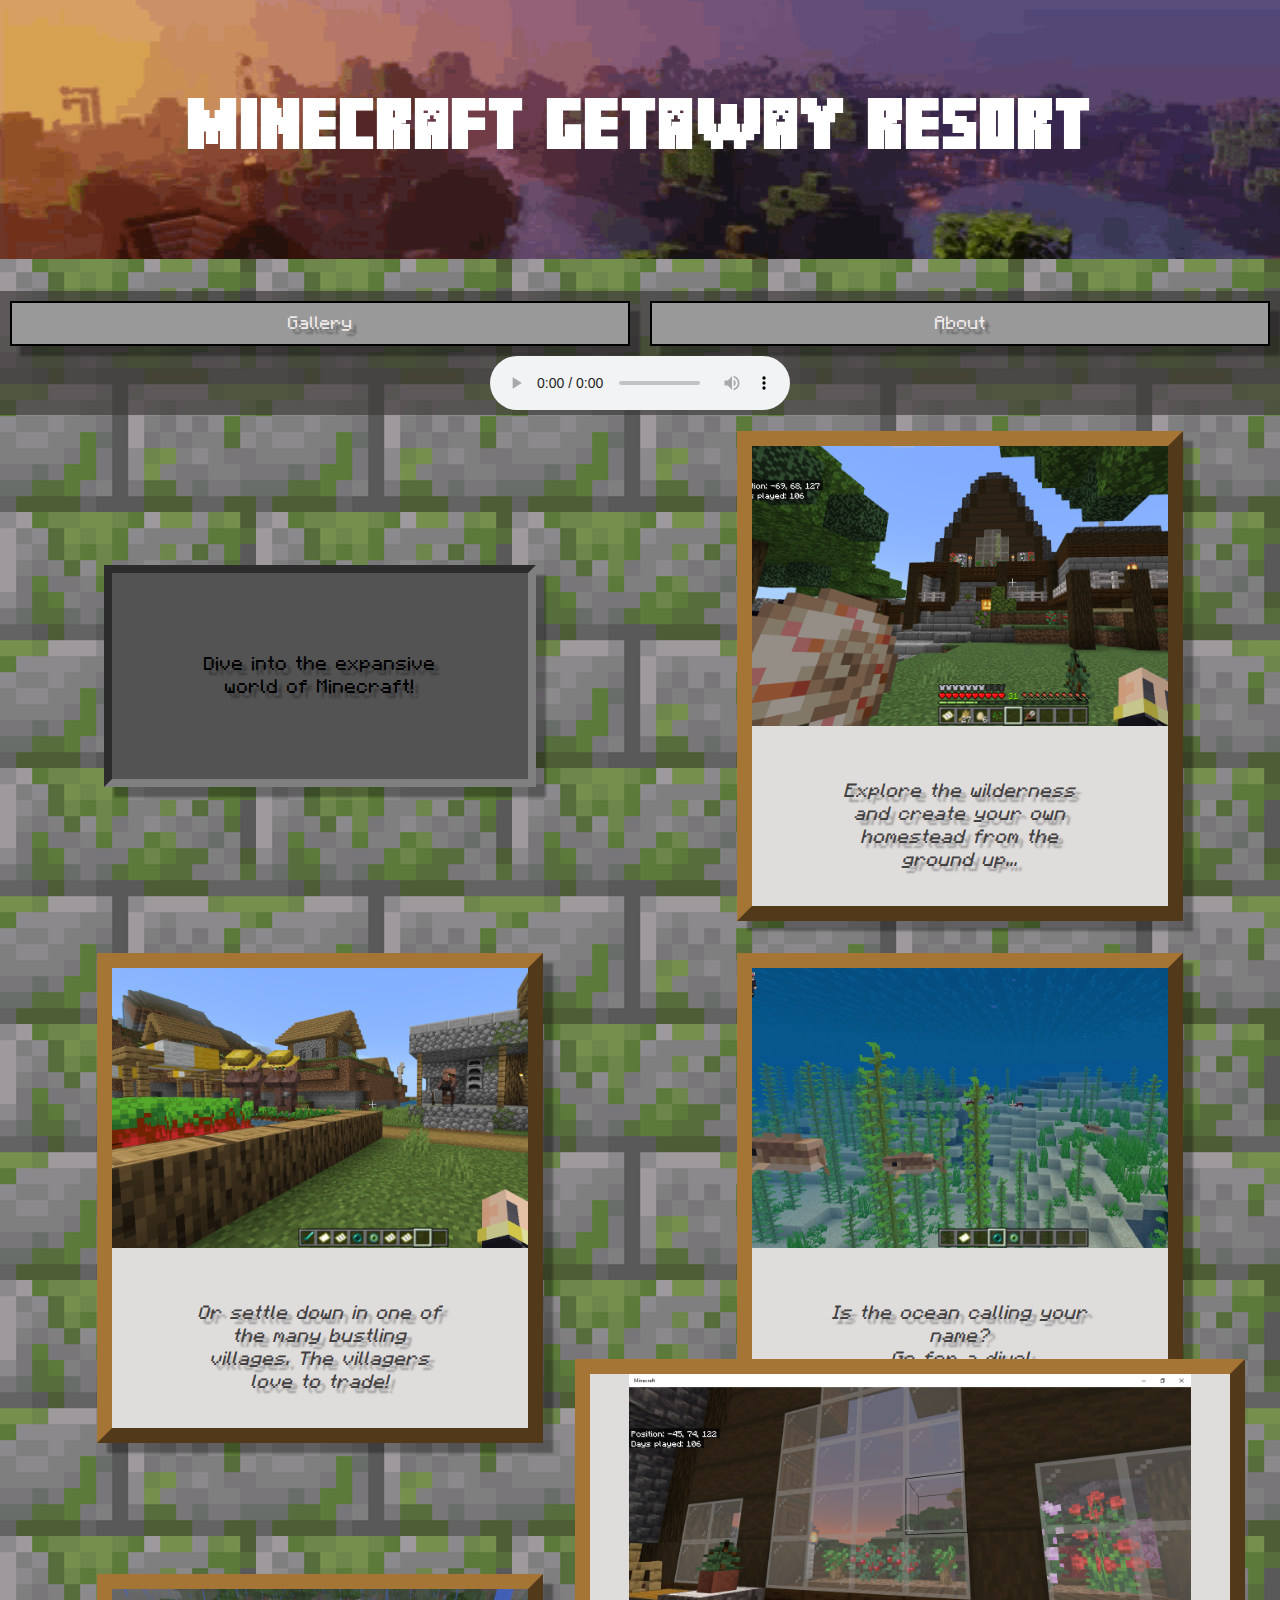
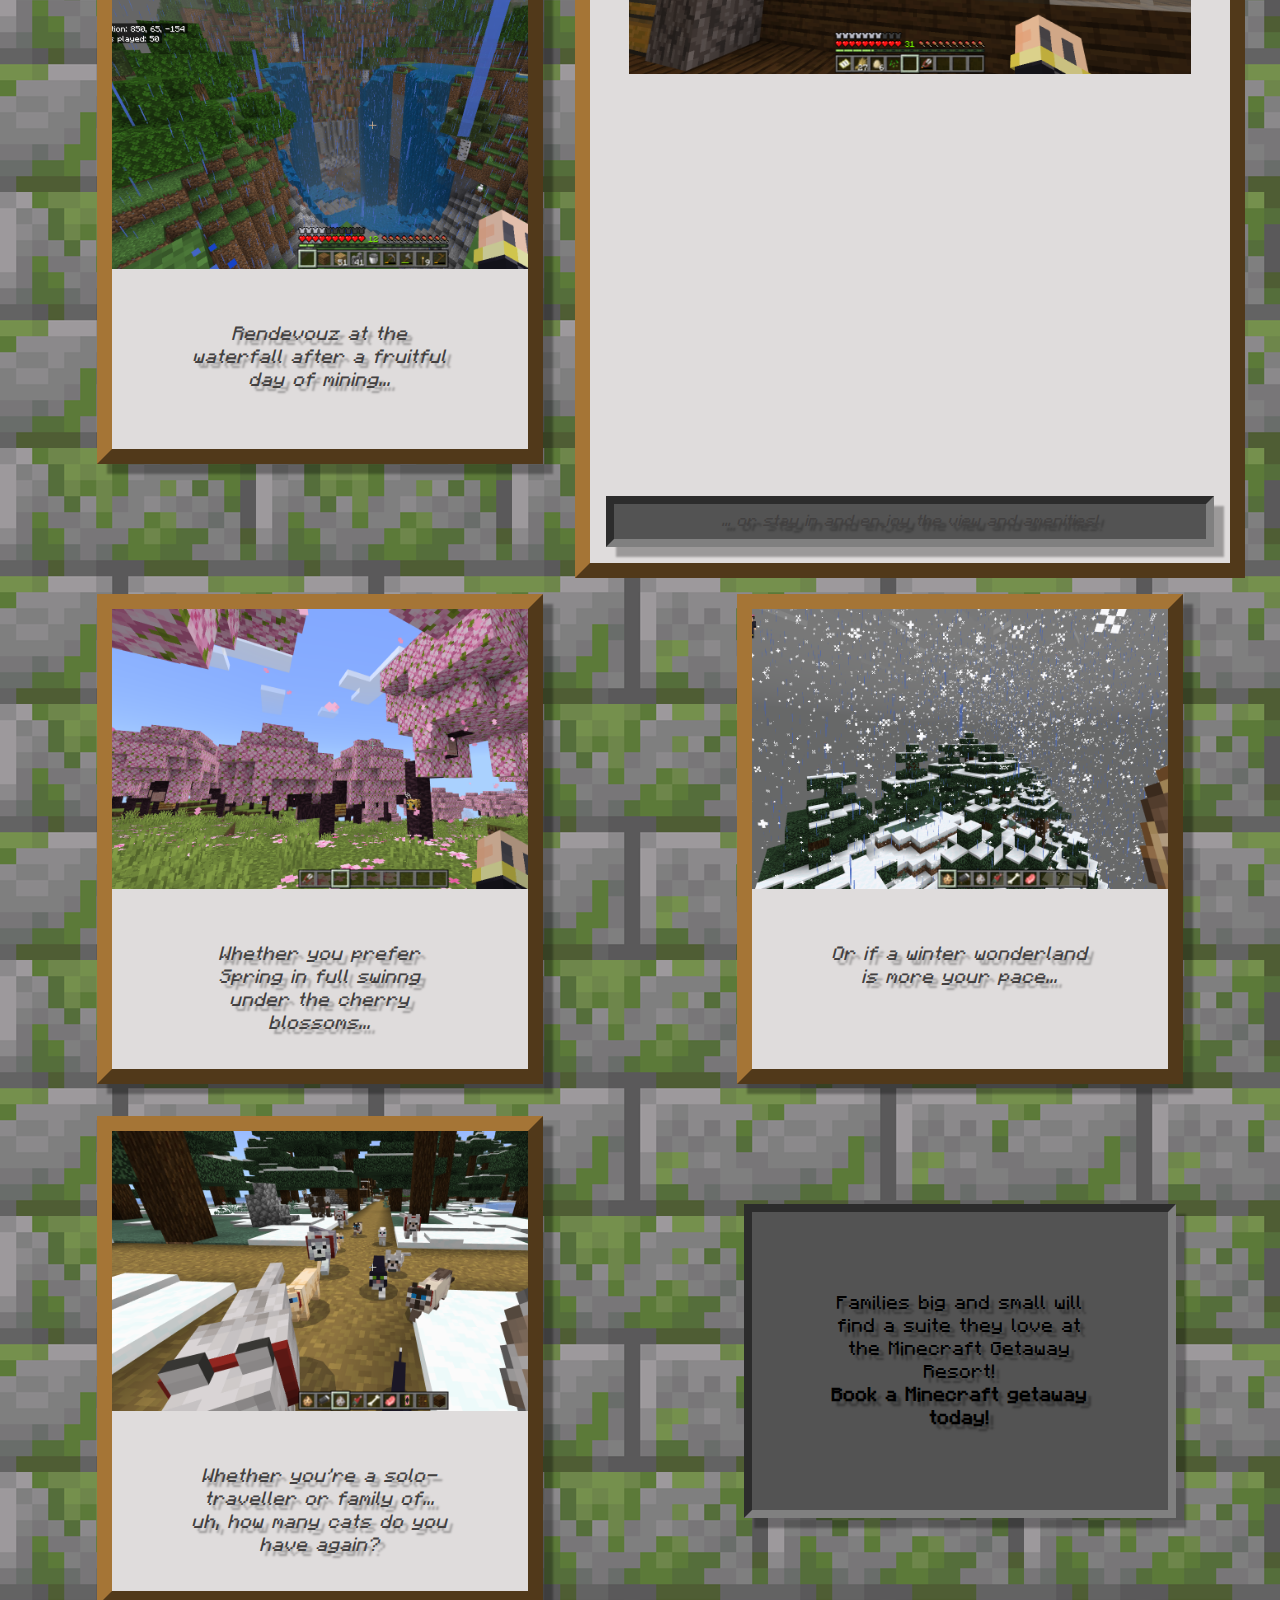
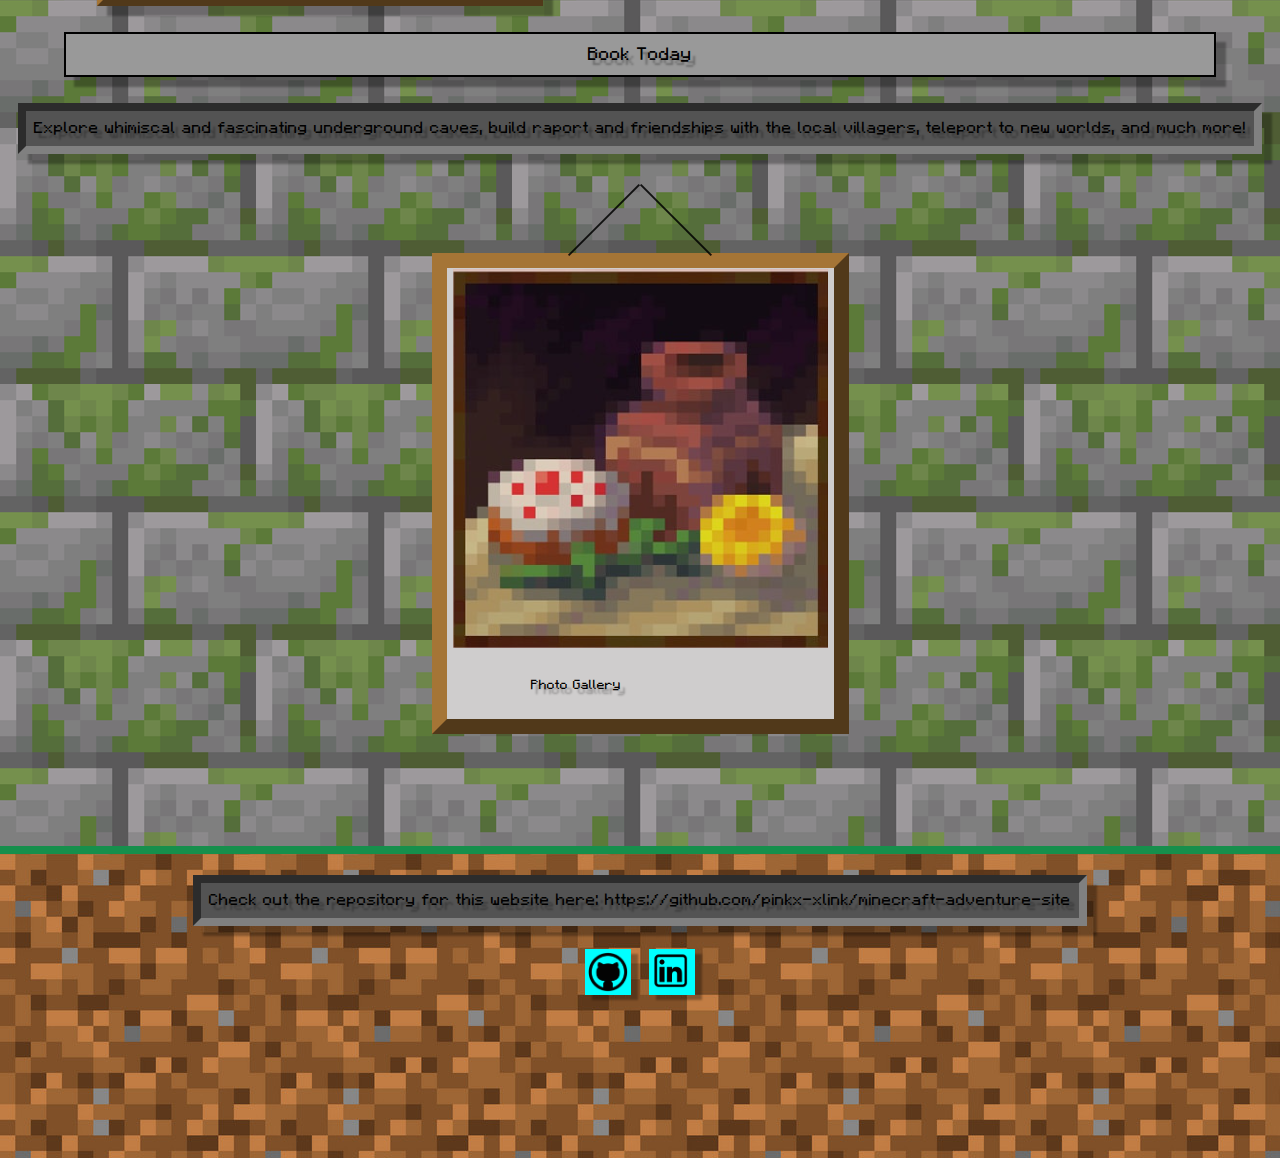
==== index.html @ c0c980ce "Combine the two <p> elements at the bottom of <body> into one and correct spelling error" ====
<!DOCTYPE html>
<html lang="en">
<head>
    <meta charset="UTF-8">
    <meta name="viewport" content="width=device-width, initial-scale=1.0">
    <title>Minecraft Getaway Resort</title>
    <link rel="stylesheet" href="style.css">
    <link rel="icon" src="assets/dirt-icon.png">
</head>
<body>
    <h1 class="index-h1">Minecraft Getaway Resort</h1>
    <div class="mc-buttons">
        <div class="mc-button-container">
            <button class="mc-button"> <a href="gallery.html">Gallery</a></button>
            <button class="mc-button"> <a href="about.html">About</a></button>
        </div>
        <audio controls autoplay loop>
            <source src="assets/Subwoofer -Lullaby-Minecraft-Theme.mp3" type="audio/mp3">
            Your browser does not support the audio element.
        </audio>
    </div>

    <div class="homepage-text-container">
        <p>Dive into the expansive world of Minecraft!</p>
        <p class="frame">
            <img src="assets/screenshots/home.png">
            <i>Explore the wilderness and create your own homestead from the ground up... </i>
        </p>
        <p class="frame"> 
            <img src="assets/screenshots/village.png">
            <i>Or settle down in one of the many bustling villages. The villagers love to trade!</i>
        </p>
        <p class="frame">
            <img src="assets/screenshots/underwater.png">
            <i>Is the ocean calling your name? <br>Go for a dive!</i>
        </p>
        <p class="frame">
            <img src="assets/screenshots/waterfall-in-the-rain.png">
            <i>Rendevouz at the waterfall after a fruitful day of mining...</i>
        </p>
        <div class="frame" id="double-image-frame"> 
            <div id="home-bedroom-frame">
                <img src="assets/screenshots/home-window-view.png" class="home-img1">
                <img src="assets/screenshots/home-bedroom.png" class="home-img2">
            </div>
            <p><i>... or stay in and enjoy the view and amenities!</i></p>
        </div>
        <p class="frame">
            <img src="assets/screenshots/beehive-in-cherry-blossom.png">
            <i>            Whether you prefer Spring in full swinng under the cherry blossoms...</i>
        </p class="frame">
        <p class="frame">
            <img src="assets/screenshots/snowfall.png">
            <i>Or if a winter wonderland is more your pace...</i>
        </p>
        <p class="frame">
            <img src="assets/screenshots/cats-and-dogs.png">
            <i>Whether you're a solo-traveller or family of... <br> uh, how many cats do you have again?</i>
        </p>
        <p>
            Families big and small will find a
             suite they love at the Minecraft Getaway 
             Resort! 
            <br>
            <b>Book a Minecraft getaway today!</b>
        </p>
    </div>
    <button class="mc-button">Book Today</button>
    <p>Explore whimiscal and fascinating underground caves, build raport and friendships with the local villagers, teleport to new worlds, and much more! </p>
   
    <div class="painting">
        <div class="slanted-lines">
            <div class="slanted-line-left"></div>
            <div class="slanted-line-right"></div>
        </div>
        <button id="gallery-slideshow-btn">
            <img src="assets/painting-img.png">
            <p><a href="gallery.html">Photo Gallery</a></p>
        </button>
    </div>

    <footer>
        <div class="footer-container">
            <p>Check out the repository for this website here: 
                https://github.com/pinkx-xlink/minecraft-adventure-site</p>
            <div class="social-links">
                <button id="github-btn">
                    <a href="https://github.com/pinkx-xlink" target="_blank">
                        <img src="assets/icons/github-icon.png">
                    </a>
                </button>
                <button id="linkedin-btn">
                    <a href="https://www.linkedin.com/in/shaiyan-younkin-916633271/" target="_blank">
                        <img src="assets/icons/linkedin-icon.png">
                    </a>
                </button>
            </div>
        </div>
    </footer>
</body>
</html>
---- style.css ----
* {
    margin: 0px;
    font-family: 'Minecraft-Font';
}

@font-face {
    font-family: 'Minecrafter';
    src: url('assets/minecrafter-font/Minecrafter-MA3Dw.ttf') format('truetype');
    font-weight: normal;
    font-style: normal;
}
@font-face {
    font-family: 'Minecraft-Font';
    src:url('assets/minecraft-font/MinecraftRegular-Bmg3.otf') format('OpenType');
    font-weight: normal;
    font-style: normal;
}

header {
    background-color: rgba(61, 56, 56, 0.658);
    width: 100%;
    padding-top: 1rem;
}
h1 {
    font-family: 'Minecrafter', sans-serif;
    color: white;
    width: 100%;
}
.index-h1 {
    font-size: 70px;
    margin-bottom: 2rem;
    background-image: url('assets/aerial-view-minecraft-sammear.gif');
    background-size: cover;
    background-position: center;
    background-repeat: no-repeat;
}

.painting {
    display: flex;
    flex-direction: column;
    justify-content: center;
}
.slanted-lines {
    display: flex;
    justify-content: space-evenly;
}
.slanted-line-left {
    width: 2px;
    height: 100px;
    background-color: rgba(0, 0, 0, 0.856);
    transform: rotate(45deg); /* Adjust the angle as needed */
    margin-left: 24%;
}
.slanted-line-right {
    width: 2px;
    height: 100px;
    background-color: rgba(0, 0, 0, 0.856);
    transform: rotate(-45deg); /* Adjust the angle as needed */
    margin-right: 24%;
}
#gallery-slideshow-btn {
    margin-top: -17px;
    background-color: #cfcdcd;
    border: 15px outset rgb(165, 117, 54);
    margin-bottom: 7rem;
}
#gallery-slideshow-btn > p {
    border: none;
    background-color: #cfcdcd;
    box-shadow: none;
    width: 53%;
}
#gallery-slideshow-btn > p > a {
    text-decoration: none;
    color: black;
}
#gallery-slideshow-btn > p:hover {
    transform: scale(1.2);
    transition: transform 0.3s ease;
}
body {
    display: flex;
    flex-direction: column;
    align-items: center;
    text-align: center;
    font-size: 50;
    background-image: url('assets/mossy-cobblestone-texture.png');
    width: 100%;
}

.frame {
    background-color: rgb(223, 220, 220);
    color: rgb(66, 64, 64);
    border: 15px outset rgb(165, 117, 54);
}
.homepage-text-container > p:hover {
    transform: scale(1.2);
    transition: transform 0.3s ease;
}
.homepage-text-container {
    display: grid;
    grid-template-columns: repeat(2, 1fr);
    grid-template-rows: repeat(2rem);
    align-items: center;
    justify-items: center;

}
.homepage-text-container > p {
    font-size: larger;
    width: 40%;
    padding: 5rem;
    overflow: hidden;
    text-shadow: 5px 5px 2px rgba(0, 0, 0, 0.3);
    box-shadow: 10px 10px 2px rgba(0, 0, 0, 0.3);
    max-height: 300px;
}
.homepage-text-container > p > img {
    /* Hides the top of the screenshot */
    height: 300px;
    margin: -100px 0 0 -100px;
    padding-bottom: 3rem;
}
p {
    background-color: rgba(68, 68, 68, 0.418);
    margin: 1rem;
    background-color: rgb(83, 83, 83);
    border: 0.5rem inset gray;
    padding: 0.5rem;
    text-shadow: 5px 5px 2px rgba(0, 0, 0, 0.3);
    box-shadow: 10px 10px 2px rgba(0, 0, 0, 0.3);
}
.home-img2 {
    opacity: 0;
}
#double-image-frame {
    width: 100%;
    margin: -100px 0 0 -100px;
    display: flex;
    flex-direction: column;
}

#home-bedroom-frame > img {
    height: 300px;
    padding-bottom: 3rem;
}
#home-bedroom-frame:hover .home-img1{
    position: absolute;
    transition: opacity 0.5s ease-in-out;
    opacity: 0;
}
#home-bedroom-frame:hover .home-img2{
    opacity: 1;
}
.mc-button-container {
    display: flex;
}
/* Minecraft Style Button */
.mc-button {
	height: 45px;
	width: calc(var(--btn-size) * 10);
	cursor: pointer;
	overflow: hidden;
	white-space: nowrap;
	user-select: none;
	background: #999 url('https://i.ibb.co/rb2TWXL/bgbtn.png') center / cover;
	image-rendering: pixelated;
	border: 2px solid #000;
    margin: 10px;
    font-size: large;
    text-shadow: 5px 5px 2px rgba(0, 0, 0, 0.3);
    box-shadow: 10px 10px 2px rgba(0, 0, 0, 0.3);
}
.mc-button:hover {
    background-image: radial-gradient(rgba(64, 176, 241, 0.726), rgb(93, 135, 160));
    border: 1px solid white;
}
.mc-button> a {
    font-family: 'Minecraft-Font', sans-serif;
    text-decoration: none;
    color: rgb(238, 232, 232);
    /* text-shadow: 2px 2px 4px rgba(0, 0, 0, 0.5), -1px, -1px, 2px rgba(255, 255, 255, 0.7); */
}

/* Styling the area of the slides */
#slideshow {
    overflow: hidden;
    height: 510px;
    width: 728px;
    margin: 0 auto;
    background-color: rgb(83, 83, 83);
    border: 0.5rem inset gray;
    padding-top: 1rem;
    padding-bottom: 1rem;
}

.slide > img {
    width: 728px;
    /* margin: -75px 0 0 -100px; */
}

footer {
    height: 19rem;
    background-image: url('assets/dirt-texture.jpg');
    border-top: 0.5rem solid rgb(22, 143, 76);
    width: 100%;
}
.footer-container {
    height: 50%;
    display: flex;
    flex-direction: column;
    align-items: center;
    justify-content: space-evenly;
}
#github-btn,
#linkedin-btn {
    border: none;
    background-color: transparent;
}
#github-btn > a > img,
#linkedin-btn > a > img {
    height: 40px;
    background-color: rgb(0, 255, 255);
    padding: 3px;
    box-shadow: 7px 5px 2px rgba(0, 0, 0, 0.3);
}
#github-btn > img:hover,
#linkedin-btn > img:hover {
    height: 45px;
    background-color: hsl(194, 86%, 77%);
    padding: 3px;
    transform: scale(1.1);
}

/* Style each of the sides 
  with a fixed width and height */
.slide {
    float: left;
    height: 500px;
    width: 728px;
    /* overflow: hidden; */
}

/* Add animation to the slides */
.slide-wrapper {

    /* Calculate the total width on the
    basis of number of slides */
    width: calc(728px * 4);

    /* Specify the animation with the
    duration and speed */
    animation: slide 10s ease infinite;
}

/* Set the background color
  of each of the slides */
.slide:nth-child(1) {
    background: green;
}

.slide:nth-child(2) {
    background: pink;
}

.slide:nth-child(3) {
    background: red;
}

.slide:nth-child(4) {
    background: yellow;
}

/* Define the animation 
  for the slideshow */
@keyframes slide {

    /* Calculate the margin-left for 
    each of the slides */
    20% {
        margin-left: 0px;
    }

    40% {
        margin-left: calc(-728px * 1);
    }

    60% {
        margin-left: calc(-728px * 2);
    }

    80% {
        margin-left: calc(-728px * 3);
    }
}



@keyframes darkenLighten {
    0% {
      filter: brightness(1);
    }
    50% {
      filter: brightness(0.5);
    }
    100% {
      filter: brightness(1);
    }
  }


.my-img, 
.img-section {
    background-color: rgb(83, 83, 83);
    border: 0.5rem inset gray;
    padding-top: 2rem;
    padding-bottom: 2rem;
}
  
  /* CSS FOR DESKTOP VIEWING */
@media (min-width: 999px) {
    .index-h1 {
        padding-bottom: 6rem;
        padding-top: 6rem;
    }
    .mc-buttons {
        background-color: rgba(61, 56, 56, 0.658);
        width: 100%;
    }
    .mc-button {
        width: 90%;
    }
    .image-gallery {
        display: grid;
        grid-template-columns: repeat(2, 1fr);
    }
    .my-img,
    .img-section {
        margin: 10px;
    }
}

/* CSS FOR WHEN THIS APP RUNS ON TABLET */
@media (max-width: 960px) {
    #slideshow {
        width: 90%;
    }
    .image-gallery {
        display: flex;
        flex-direction: column;
        align-items: center;
        margin: 5px;
    }

    .my-img,
    .img-section {
        width: 70%;
        margin: 10px;
    }
    .slideshow-img {
        width: 100%;
    }
}


/* CSS FOR WHEN THIS APP RUNS ON MOBILE DEVICE */
@media (max-width: 400px) {
    .index-h1 {
        width: 100%;
    }
    .mc-buttons {
        width: 100%;
        position: fixed;
        bottom: 0;
        left: 0;
        right: 0;
        display: flex;
        flex-direction: column;
        justify-content: center;
        align-items: center;
    }
    .mc-button {
        width: 100%;
    }

/* Styling the area of the slides */
#slideshow {
    overflow: hidden;
    height: 215px;
    width: 90%;
    margin: 0;
}

.slideshow-img {
    width: 400px;
}

/* Style each of the sides 
  with a fixed width and height */
.slide {
    float: left;
    height: 210px;
    width: 400px;
}

/* Add animation to the slides */
.slide-wrapper {

    /* Calculate the total width on the
    basis of number of slides */
    width: calc(400px * 4);

    /* Specify the animation with the
    duration and speed */
    animation: slide 10s ease infinite;
}

/* Set the background color
  of each of the slides */
.slide:nth-child(1) {
    background: green;
}

.slide:nth-child(2) {
    background: pink;
}

.slide:nth-child(3) {
    background: red;
}

.slide:nth-child(4) {
    background: yellow;
}

/* Define the animation 
  for the slideshow */
@keyframes slide {

    /* Calculate the margin-left for 
    each of the slides */
    20% {
        margin-left: 0px;
    }

    40% {
        margin-left: calc(-400px * 1);
    }

    60% {
        margin-left: calc(-400px * 2);
    }

    80% {
        margin-left: calc(-400px * 3);
    }
}
    .image-gallery {
        display: flex;
        flex-direction: column;
        align-items: center;
        justify-content: center;
    }

    .my-img,
    .img-section {
        width: 100%;
        height: auto;
        margin: 10px;
    }
    .my-img>img,
    .img-section>img {
        width: 70%;
    }
}
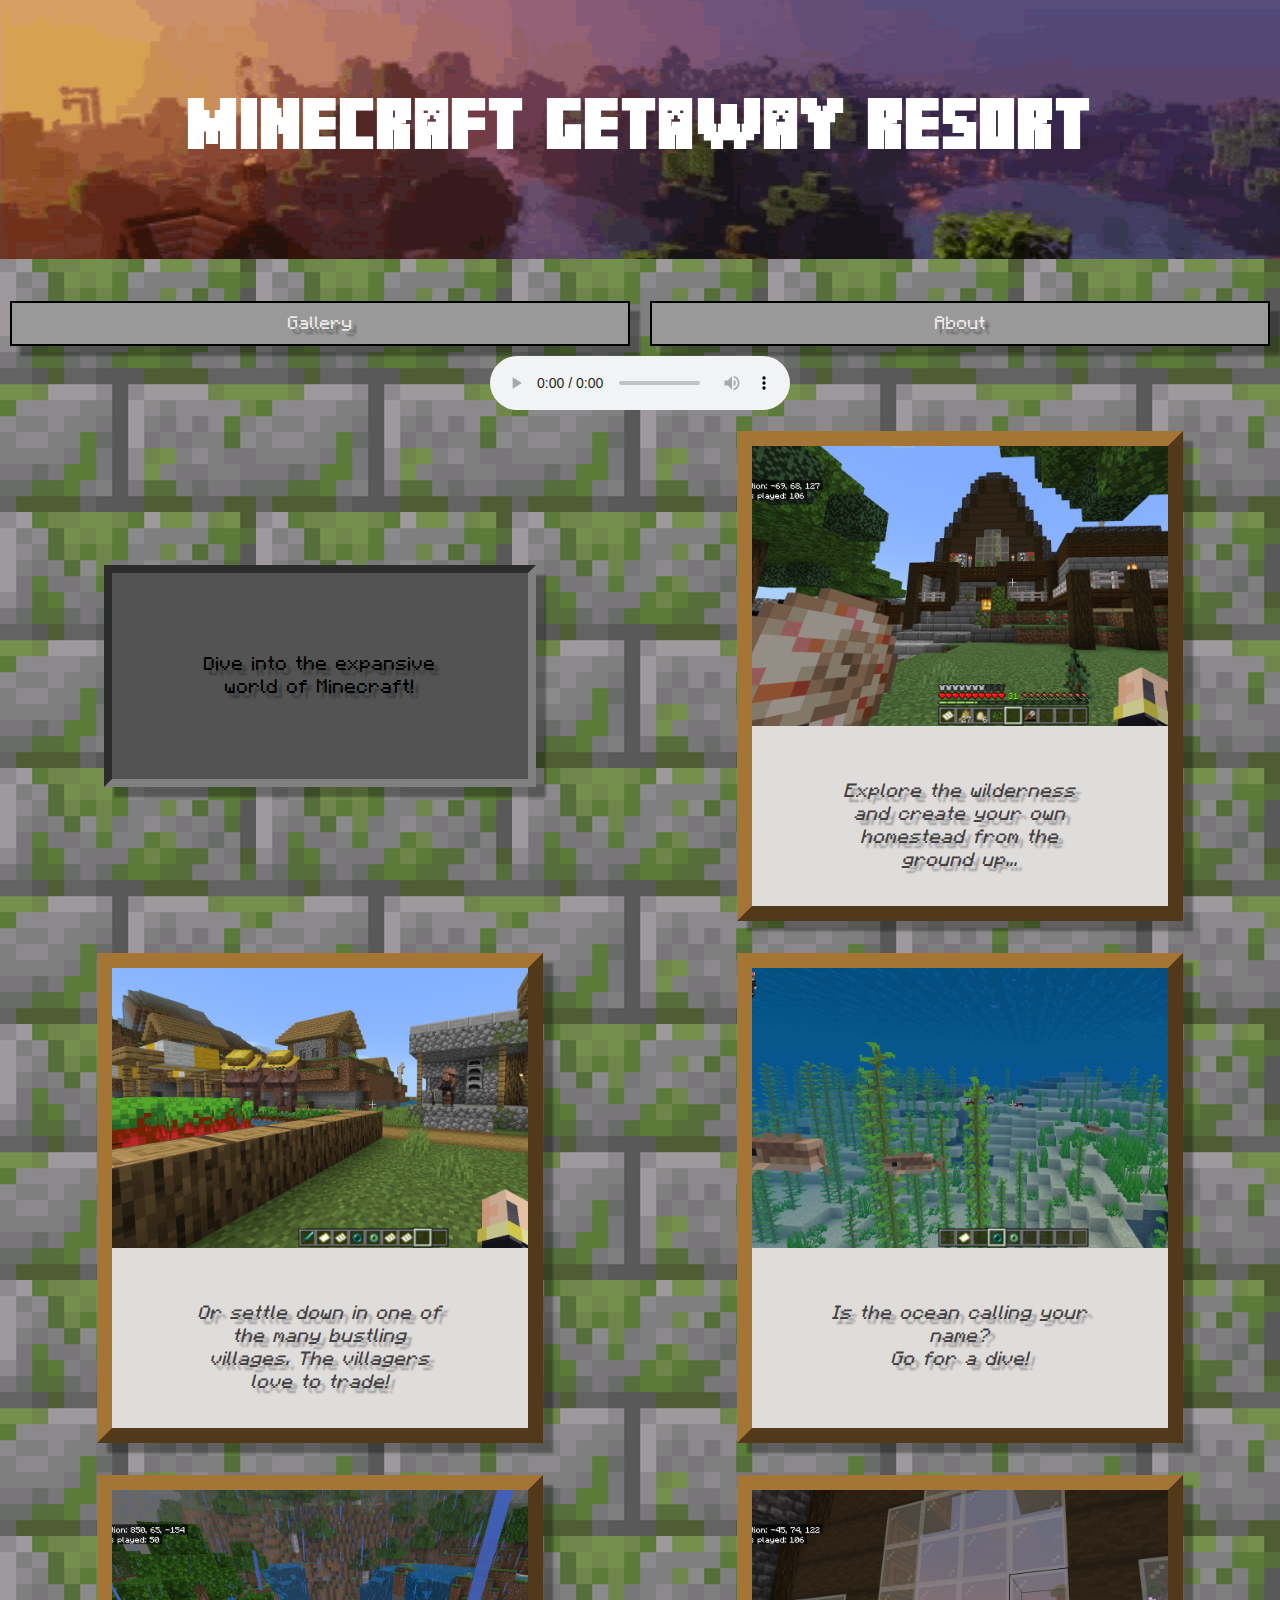
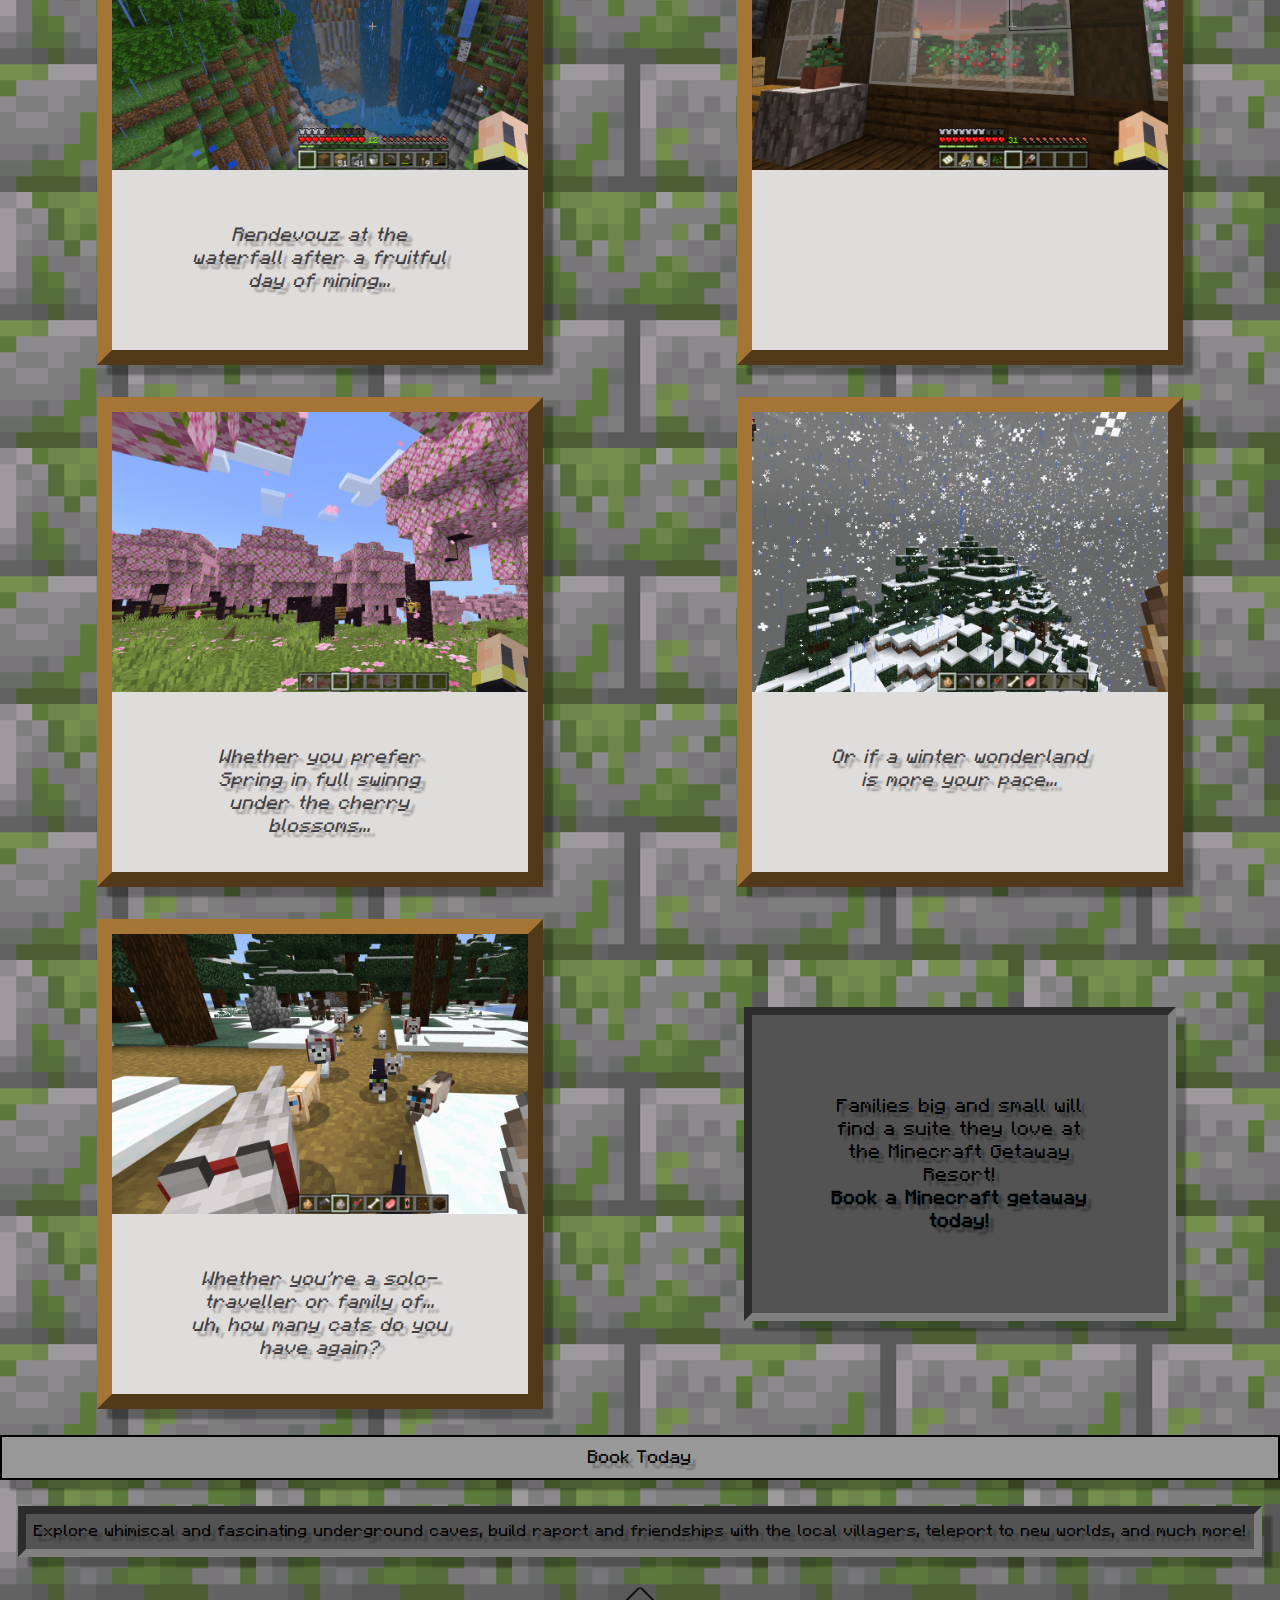
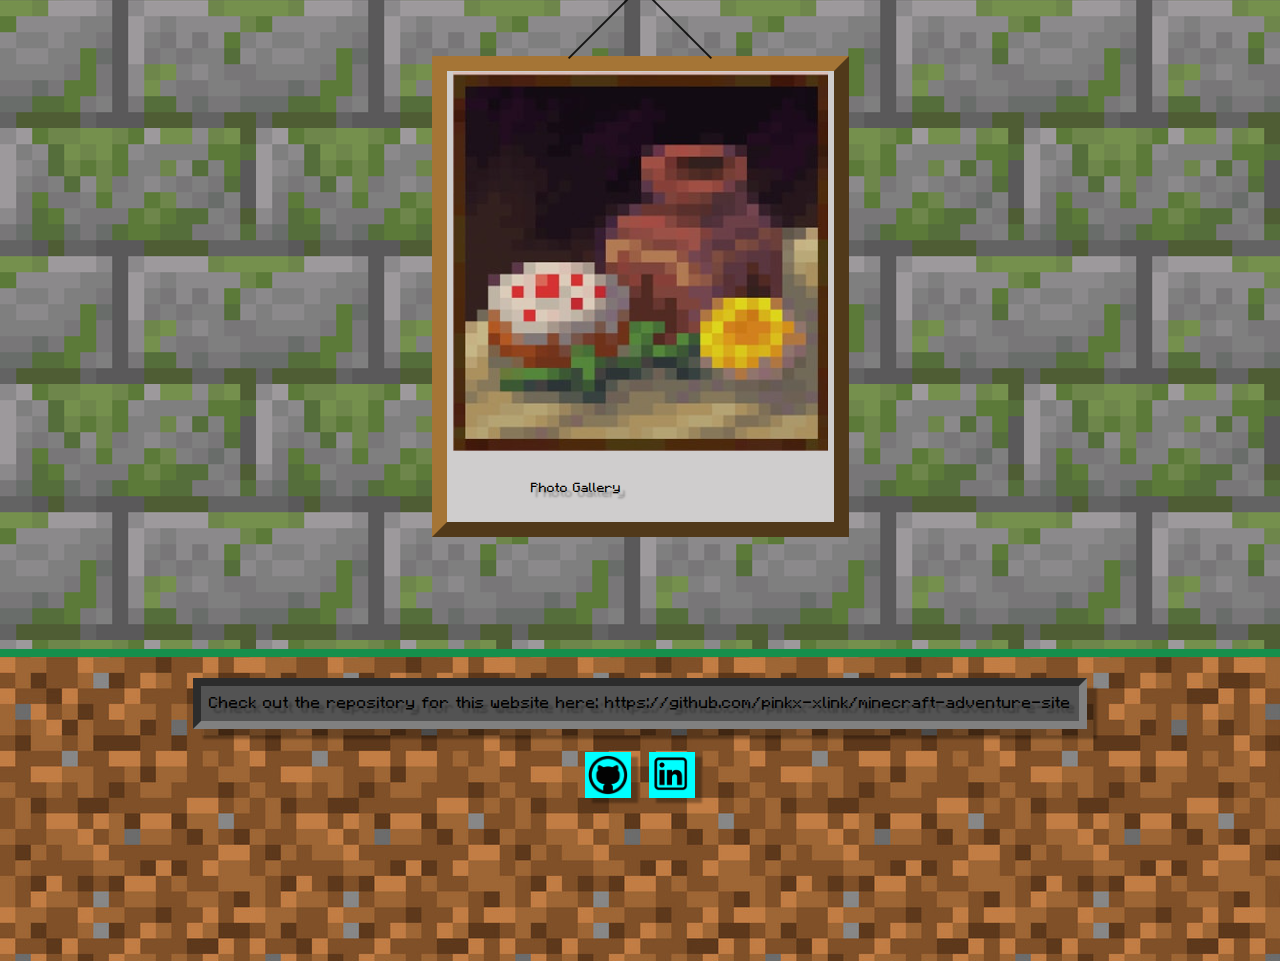
==== commit 2912291b: "Refactor #home-bedroom-frame so that it's the same size as the other .frame elements" ====
--- a/index.html
+++ b/index.html
@@ -38,13 +38,11 @@
             <img src="assets/screenshots/waterfall-in-the-rain.png">
             <i>Rendevouz at the waterfall after a fruitful day of mining...</i>
         </p>
-        <div class="frame" id="double-image-frame"> 
-            <div id="home-bedroom-frame">
+        <p class="frame" id="home-bedroom-frame"> 
                 <img src="assets/screenshots/home-window-view.png" class="home-img1">
                 <img src="assets/screenshots/home-bedroom.png" class="home-img2">
-            </div>
-            <p><i>... or stay in and enjoy the view and amenities!</i></p>
-        </div>
+            <i>... or stay in and enjoy the view and amenities!</i>
+        </p>
         <p class="frame">
             <img src="assets/screenshots/beehive-in-cherry-blossom.png">
             <i>            Whether you prefer Spring in full swinng under the cherry blossoms...</i>
--- a/style.css
+++ b/style.css
@@ -19,7 +19,9 @@
 header {
     background-color: rgba(61, 56, 56, 0.658);
     width: 100%;
-    padding-top: 1rem;
+    padding-top: 3rem;
+    padding-bottom: 3rem;
+    margin-bottom: 3rem;
 }
 h1 {
     font-family: 'Minecrafter', sans-serif;
@@ -135,8 +137,8 @@
 #double-image-frame {
     width: 100%;
     margin: -100px 0 0 -100px;
-    display: flex;
-    flex-direction: column;
+    
+    color: black;
 }
 
 #home-bedroom-frame > img {
@@ -153,6 +155,7 @@
 }
 .mc-button-container {
     display: flex;
+    justify-content: space-evenly;
 }
 /* Minecraft Style Button */
 .mc-button {
@@ -174,7 +177,7 @@
     background-image: radial-gradient(rgba(64, 176, 241, 0.726), rgb(93, 135, 160));
     border: 1px solid white;
 }
-.mc-button> a {
+.mc-button > a {
     font-family: 'Minecraft-Font', sans-serif;
     text-decoration: none;
     color: rgb(238, 232, 232);
@@ -323,11 +326,10 @@
         padding-top: 6rem;
     }
     .mc-buttons {
-        background-color: rgba(61, 56, 56, 0.658);
         width: 100%;
     }
     .mc-button {
-        width: 90%;
+        width: 100%;
     }
     .image-gallery {
         display: grid;
@@ -341,6 +343,12 @@
 
 /* CSS FOR WHEN THIS APP RUNS ON TABLET */
 @media (max-width: 960px) {
+    .mc-buttons {
+        width: 100%;
+    }
+    .mc-button {
+        width: 100%;
+    }
     #slideshow {
         width: 90%;
     }
@@ -350,7 +358,6 @@
         align-items: center;
         margin: 5px;
     }
-
     .my-img,
     .img-section {
         width: 70%;
@@ -364,12 +371,9 @@
 
 /* CSS FOR WHEN THIS APP RUNS ON MOBILE DEVICE */
 @media (max-width: 400px) {
-    .index-h1 {
-        width: 100%;
-    }
     .mc-buttons {
         width: 100%;
-        position: fixed;
+        position:sticky;
         bottom: 0;
         left: 0;
         right: 0;
@@ -380,30 +384,44 @@
     }
     .mc-button {
         width: 100%;
-    }
-
-/* Styling the area of the slides */
-#slideshow {
-    overflow: hidden;
-    height: 215px;
-    width: 90%;
-    margin: 0;
-}
-
-.slideshow-img {
-    width: 400px;
-}
-
-/* Style each of the sides 
-  with a fixed width and height */
-.slide {
-    float: left;
-    height: 210px;
-    width: 400px;
-}
-
-/* Add animation to the slides */
-.slide-wrapper {
+        padding-left: 1rem;
+        padding-right: 1rem;
+    }
+    .homepage-text-container {
+        display: flex;
+        flex-direction: column;
+        width: 90%;
+    }
+    
+    .homepage-text-container > p:hover {
+        transform: none;
+        
+    }
+    .homepage-text-container > p {
+        max-height: 600px;
+    }
+    /* Styling the area of the slides */
+    #slideshow {
+        overflow: hidden;
+        height: 215px;
+        width: 90%;
+        margin: 0;
+    }
+
+    .slideshow-img {
+        width: 400px;
+    }
+
+    /* Style each of the sides 
+    with a fixed width and height */
+    .slide {
+        float: left;
+        height: 210px;
+        width: 400px;
+    }
+
+    /* Add animation to the slides */
+    .slide-wrapper {
 
     /* Calculate the total width on the
     basis of number of slides */
@@ -412,48 +430,48 @@
     /* Specify the animation with the
     duration and speed */
     animation: slide 10s ease infinite;
-}
-
-/* Set the background color
-  of each of the slides */
-.slide:nth-child(1) {
-    background: green;
-}
-
-.slide:nth-child(2) {
-    background: pink;
-}
-
-.slide:nth-child(3) {
-    background: red;
-}
-
-.slide:nth-child(4) {
+    }
+
+    /* Set the background color
+    of each of the slides */
+    .slide:nth-child(1) {
+        background: green;
+    }
+
+    .slide:nth-child(2) {
+        background: pink;
+    }
+
+    .slide:nth-child(3) {
+        background: red;
+    }
+
+    .slide:nth-child(4) {
     background: yellow;
-}
-
-/* Define the animation 
-  for the slideshow */
-@keyframes slide {
-
-    /* Calculate the margin-left for 
-    each of the slides */
-    20% {
-        margin-left: 0px;
-    }
-
-    40% {
-        margin-left: calc(-400px * 1);
-    }
-
-    60% {
-        margin-left: calc(-400px * 2);
-    }
-
-    80% {
-        margin-left: calc(-400px * 3);
-    }
-}
+    }
+
+    /* Define the animation 
+    for the slideshow */
+    @keyframes slide {
+
+        /* Calculate the margin-left for 
+        each of the slides */
+        20% {
+            margin-left: 0px;
+        }
+
+        40% {
+            margin-left: calc(-400px * 1);
+        }
+
+        60% {
+            margin-left: calc(-400px * 2);
+        }
+
+        80% {
+            margin-left: calc(-400px * 3);
+        }
+    }
     .image-gallery {
         display: flex;
         flex-direction: column;
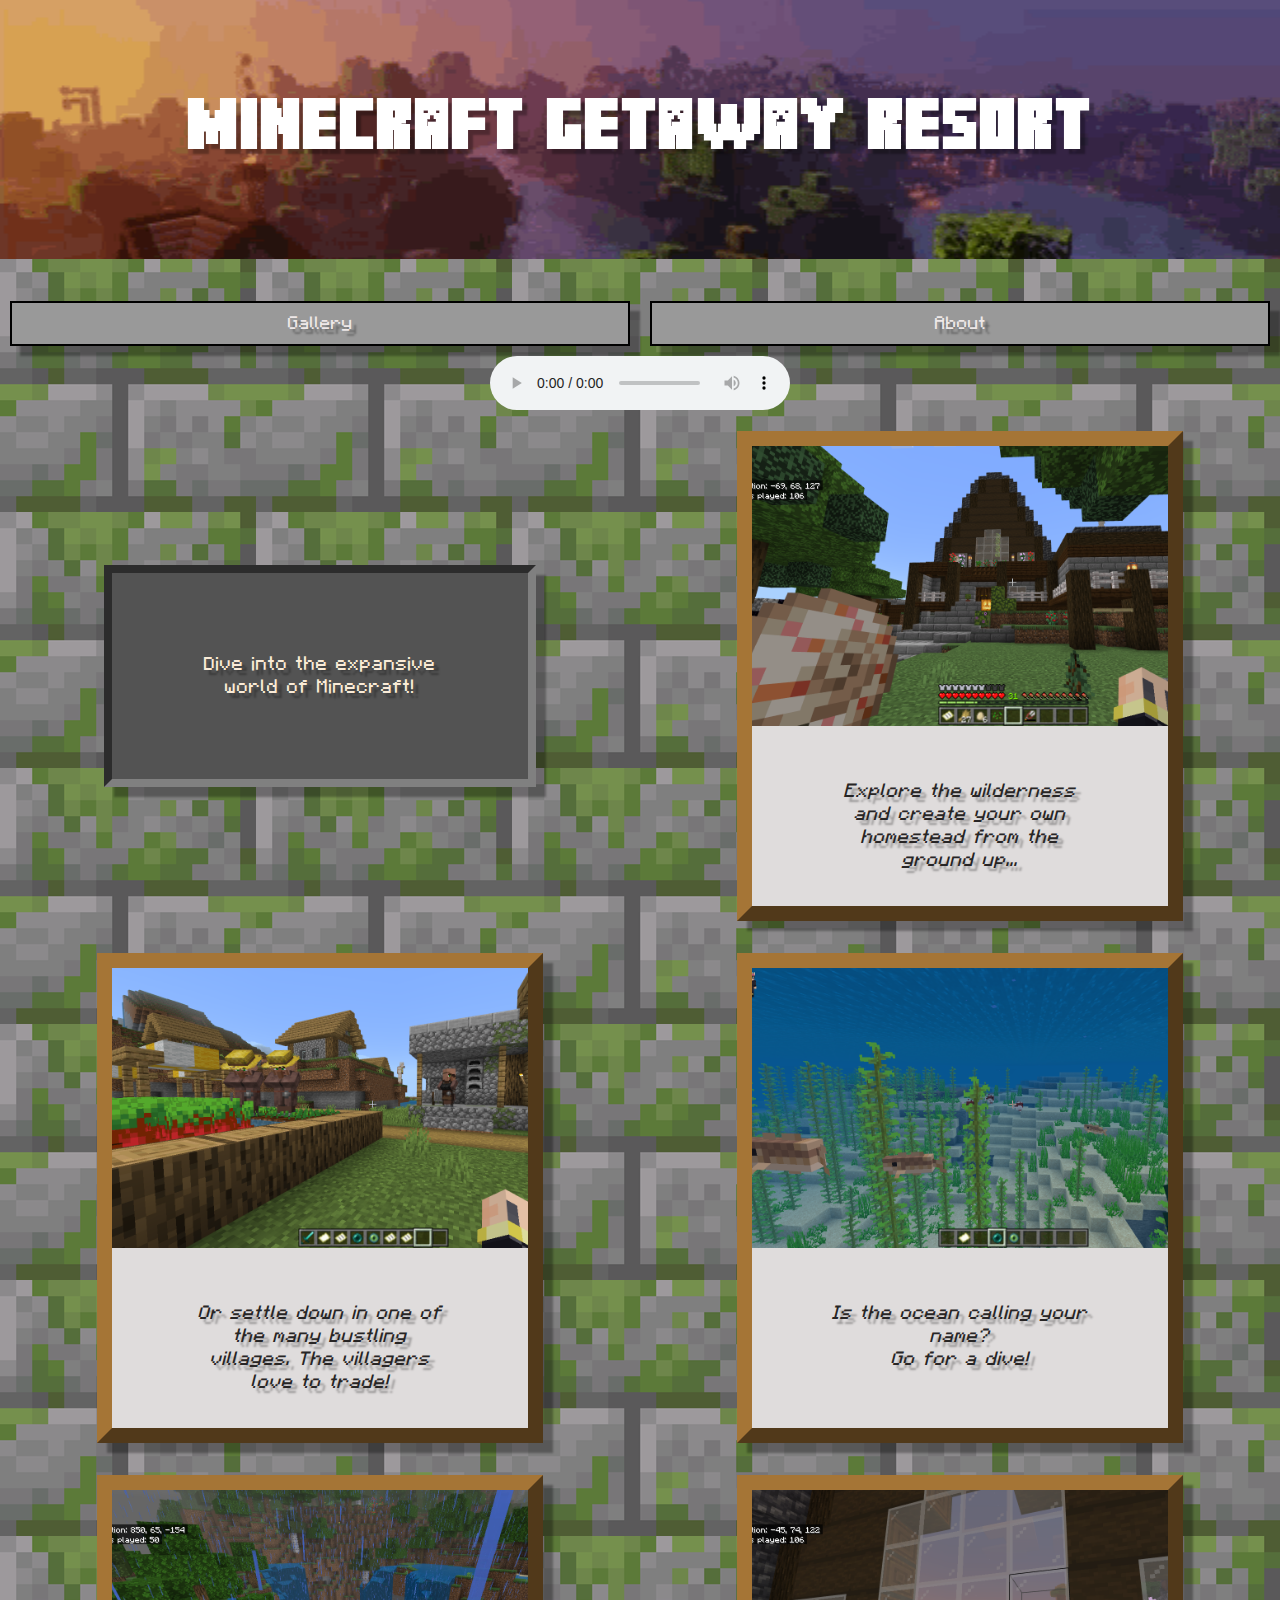
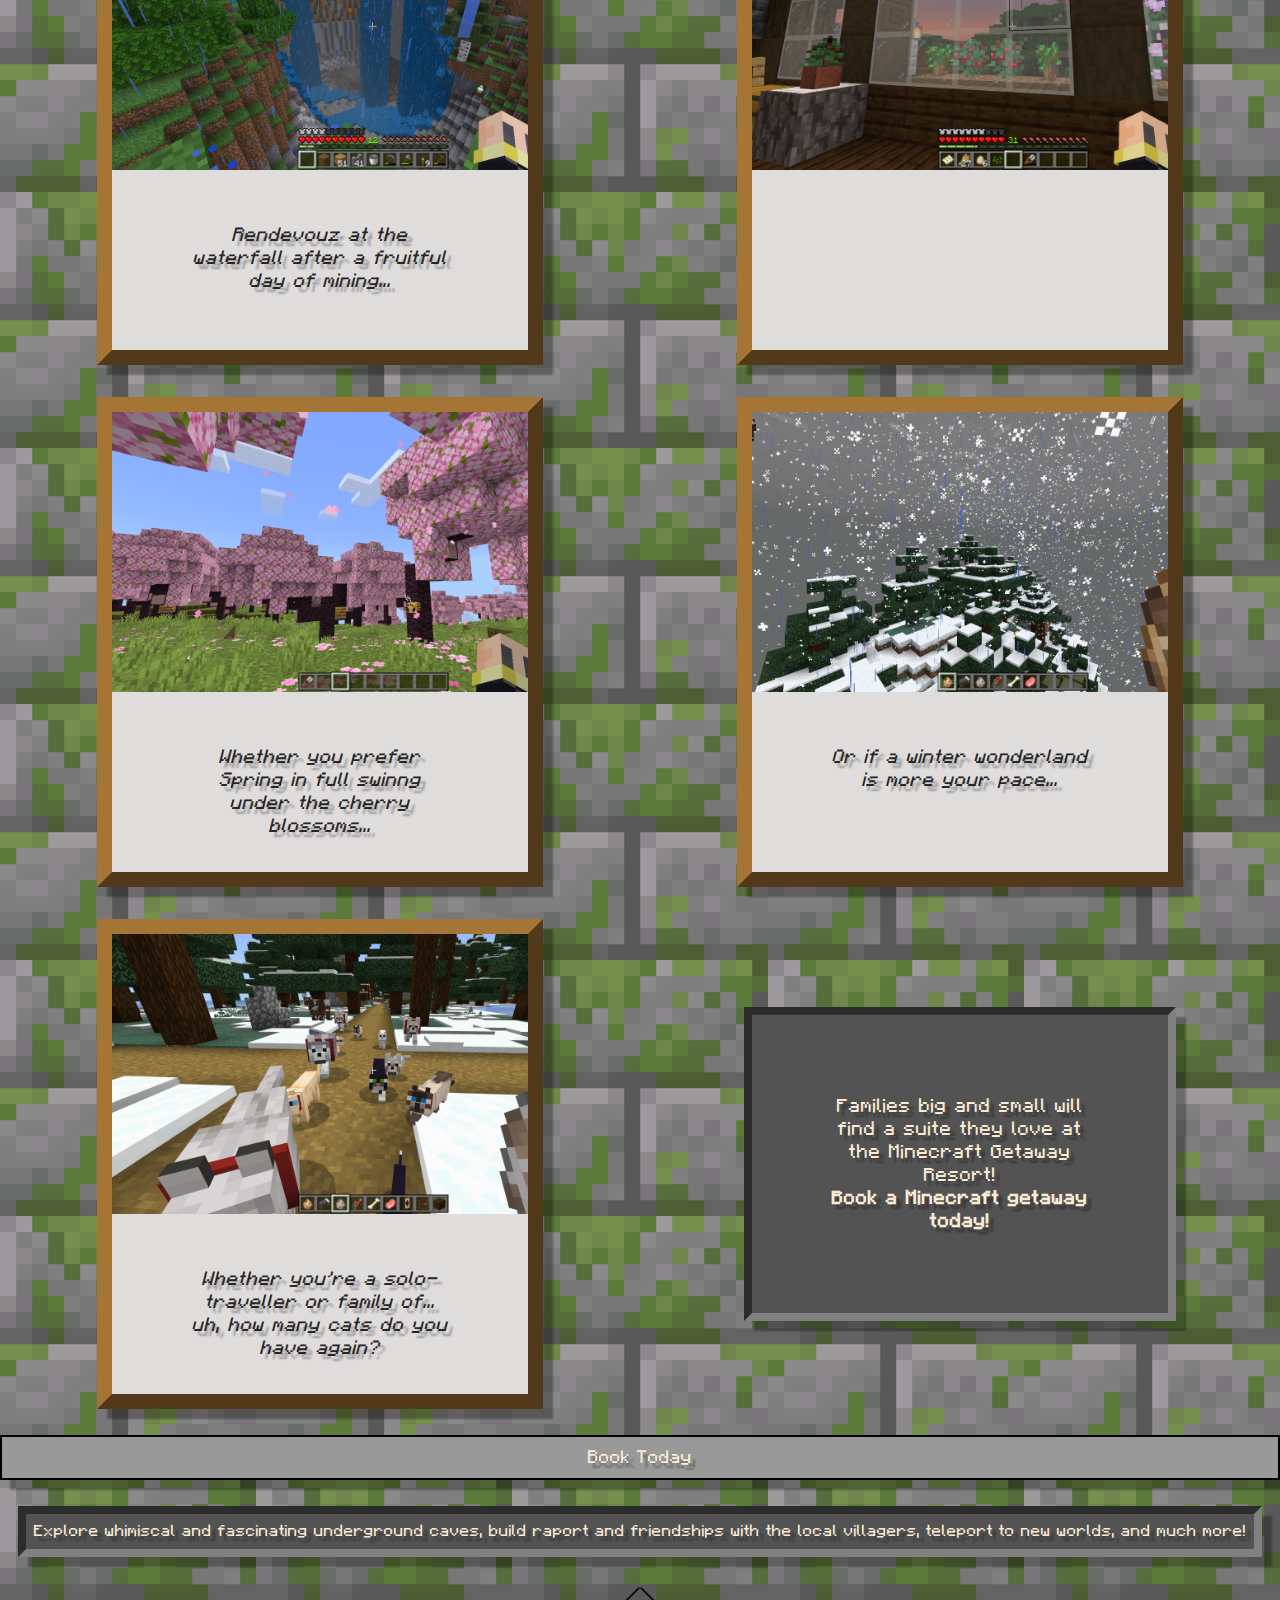
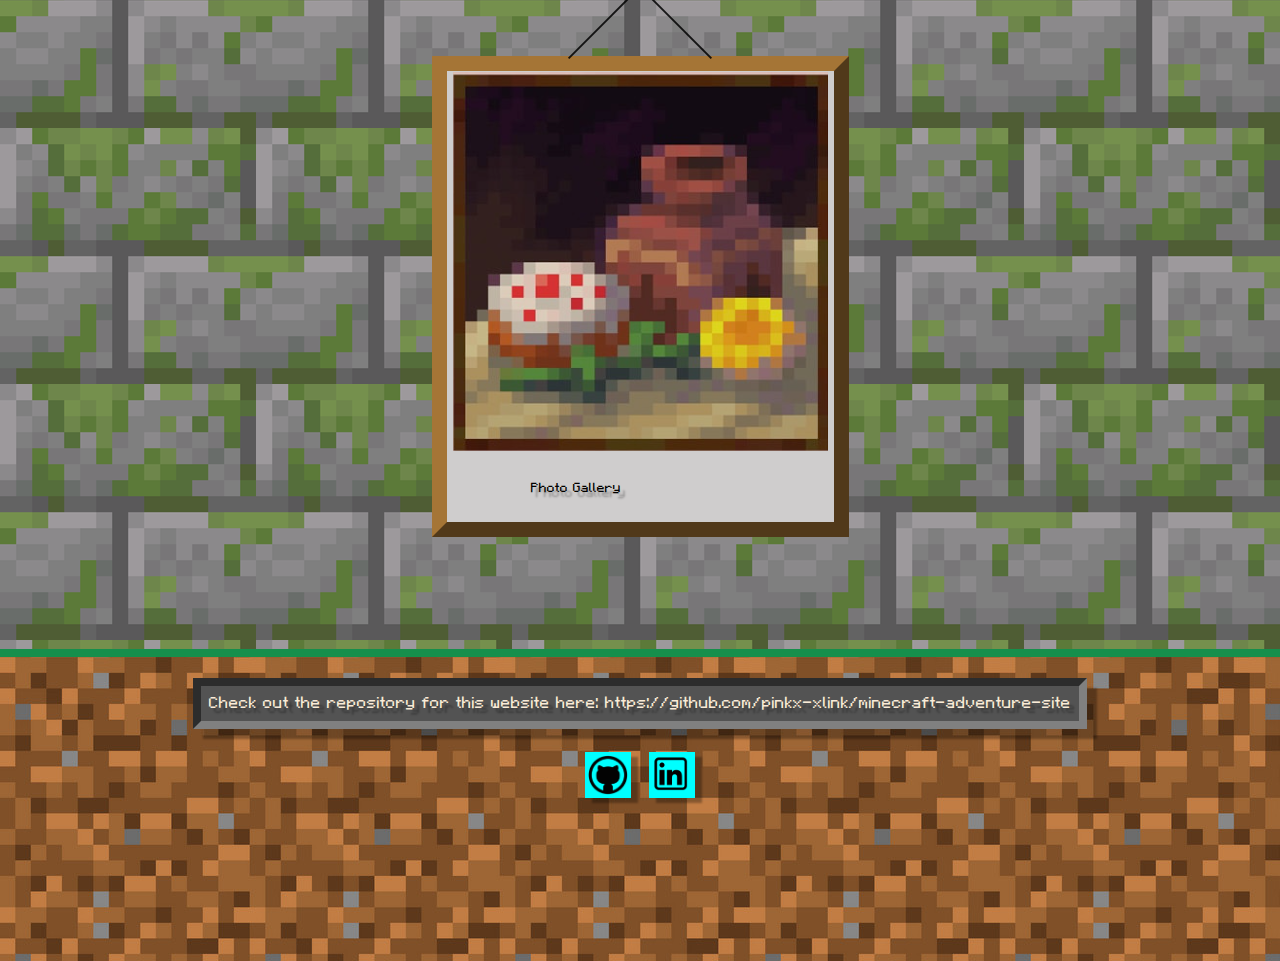
==== commit f81afc74: "Add creeper head icon to the document title (displayed at the top of the tab)" ====
--- a/index.html
+++ b/index.html
@@ -5,7 +5,7 @@
     <meta name="viewport" content="width=device-width, initial-scale=1.0">
     <title>Minecraft Getaway Resort</title>
     <link rel="stylesheet" href="style.css">
-    <link rel="icon" src="assets/dirt-icon.png">
+    <link rel="icon" href="assets/icons/creeper-icon.png" type="image/png">
 </head>
 <body>
     <h1 class="index-h1">Minecraft Getaway Resort</h1>
--- a/style.css
+++ b/style.css
@@ -1,6 +1,8 @@
 * {
     margin: 0px;
+    text-shadow: 5px 5px 2px rgba(0, 0, 0, 0.3);
     font-family: 'Minecraft-Font';
+    color: antiquewhite;
 }
 
 @font-face {
@@ -92,7 +94,7 @@
 
 .frame {
     background-color: rgb(223, 220, 220);
-    color: rgb(66, 64, 64);
+    
     border: 15px outset rgb(165, 117, 54);
 }
 .homepage-text-container > p:hover {
@@ -112,7 +114,6 @@
     width: 40%;
     padding: 5rem;
     overflow: hidden;
-    text-shadow: 5px 5px 2px rgba(0, 0, 0, 0.3);
     box-shadow: 10px 10px 2px rgba(0, 0, 0, 0.3);
     max-height: 300px;
 }
@@ -128,16 +129,17 @@
     background-color: rgb(83, 83, 83);
     border: 0.5rem inset gray;
     padding: 0.5rem;
-    text-shadow: 5px 5px 2px rgba(0, 0, 0, 0.3);
     box-shadow: 10px 10px 2px rgba(0, 0, 0, 0.3);
+}
+i {
+    color: rgb(39, 37, 37);
 }
 .home-img2 {
     opacity: 0;
 }
 #double-image-frame {
     width: 100%;
-    margin: -100px 0 0 -100px;
-    
+    margin: -100px 0 0 -100px; 
     color: black;
 }
 
@@ -170,7 +172,6 @@
 	border: 2px solid #000;
     margin: 10px;
     font-size: large;
-    text-shadow: 5px 5px 2px rgba(0, 0, 0, 0.3);
     box-shadow: 10px 10px 2px rgba(0, 0, 0, 0.3);
 }
 .mc-button:hover {
@@ -181,26 +182,16 @@
     font-family: 'Minecraft-Font', sans-serif;
     text-decoration: none;
     color: rgb(238, 232, 232);
-    /* text-shadow: 2px 2px 4px rgba(0, 0, 0, 0.5), -1px, -1px, 2px rgba(255, 255, 255, 0.7); */
-}
-
-/* Styling the area of the slides */
-#slideshow {
-    overflow: hidden;
-    height: 510px;
-    width: 728px;
-    margin: 0 auto;
+}
+
+.my-img, 
+.img-section {
     background-color: rgb(83, 83, 83);
     border: 0.5rem inset gray;
-    padding-top: 1rem;
-    padding-bottom: 1rem;
-}
-
-.slide > img {
-    width: 728px;
-    /* margin: -75px 0 0 -100px; */
-}
-
+    padding-top: 2rem;
+    padding-bottom: 2rem;
+}
+  
 footer {
     height: 19rem;
     background-image: url('assets/dirt-texture.jpg');
@@ -234,91 +225,6 @@
     transform: scale(1.1);
 }
 
-/* Style each of the sides 
-  with a fixed width and height */
-.slide {
-    float: left;
-    height: 500px;
-    width: 728px;
-    /* overflow: hidden; */
-}
-
-/* Add animation to the slides */
-.slide-wrapper {
-
-    /* Calculate the total width on the
-    basis of number of slides */
-    width: calc(728px * 4);
-
-    /* Specify the animation with the
-    duration and speed */
-    animation: slide 10s ease infinite;
-}
-
-/* Set the background color
-  of each of the slides */
-.slide:nth-child(1) {
-    background: green;
-}
-
-.slide:nth-child(2) {
-    background: pink;
-}
-
-.slide:nth-child(3) {
-    background: red;
-}
-
-.slide:nth-child(4) {
-    background: yellow;
-}
-
-/* Define the animation 
-  for the slideshow */
-@keyframes slide {
-
-    /* Calculate the margin-left for 
-    each of the slides */
-    20% {
-        margin-left: 0px;
-    }
-
-    40% {
-        margin-left: calc(-728px * 1);
-    }
-
-    60% {
-        margin-left: calc(-728px * 2);
-    }
-
-    80% {
-        margin-left: calc(-728px * 3);
-    }
-}
-
-
-
-@keyframes darkenLighten {
-    0% {
-      filter: brightness(1);
-    }
-    50% {
-      filter: brightness(0.5);
-    }
-    100% {
-      filter: brightness(1);
-    }
-  }
-
-
-.my-img, 
-.img-section {
-    background-color: rgb(83, 83, 83);
-    border: 0.5rem inset gray;
-    padding-top: 2rem;
-    padding-bottom: 2rem;
-}
-  
   /* CSS FOR DESKTOP VIEWING */
 @media (min-width: 999px) {
     .index-h1 {
@@ -349,9 +255,7 @@
     .mc-button {
         width: 100%;
     }
-    #slideshow {
-        width: 90%;
-    }
+    
     .image-gallery {
         display: flex;
         flex-direction: column;
@@ -363,9 +267,7 @@
         width: 70%;
         margin: 10px;
     }
-    .slideshow-img {
-        width: 100%;
-    }
+    
 }
 
 
@@ -400,86 +302,13 @@
     .homepage-text-container > p {
         max-height: 600px;
     }
-    /* Styling the area of the slides */
-    #slideshow {
-        overflow: hidden;
-        height: 215px;
-        width: 90%;
-        margin: 0;
-    }
-
-    .slideshow-img {
-        width: 400px;
-    }
-
-    /* Style each of the sides 
-    with a fixed width and height */
-    .slide {
-        float: left;
-        height: 210px;
-        width: 400px;
-    }
-
-    /* Add animation to the slides */
-    .slide-wrapper {
-
-    /* Calculate the total width on the
-    basis of number of slides */
-    width: calc(400px * 4);
-
-    /* Specify the animation with the
-    duration and speed */
-    animation: slide 10s ease infinite;
-    }
-
-    /* Set the background color
-    of each of the slides */
-    .slide:nth-child(1) {
-        background: green;
-    }
-
-    .slide:nth-child(2) {
-        background: pink;
-    }
-
-    .slide:nth-child(3) {
-        background: red;
-    }
-
-    .slide:nth-child(4) {
-    background: yellow;
-    }
-
-    /* Define the animation 
-    for the slideshow */
-    @keyframes slide {
-
-        /* Calculate the margin-left for 
-        each of the slides */
-        20% {
-            margin-left: 0px;
-        }
-
-        40% {
-            margin-left: calc(-400px * 1);
-        }
-
-        60% {
-            margin-left: calc(-400px * 2);
-        }
-
-        80% {
-            margin-left: calc(-400px * 3);
-        }
-    }
+    
     .image-gallery {
         display: flex;
         flex-direction: column;
         align-items: center;
         justify-content: center;
     }
-
-    .my-img,
     .img-section {
         width: 100%;
         height: auto;
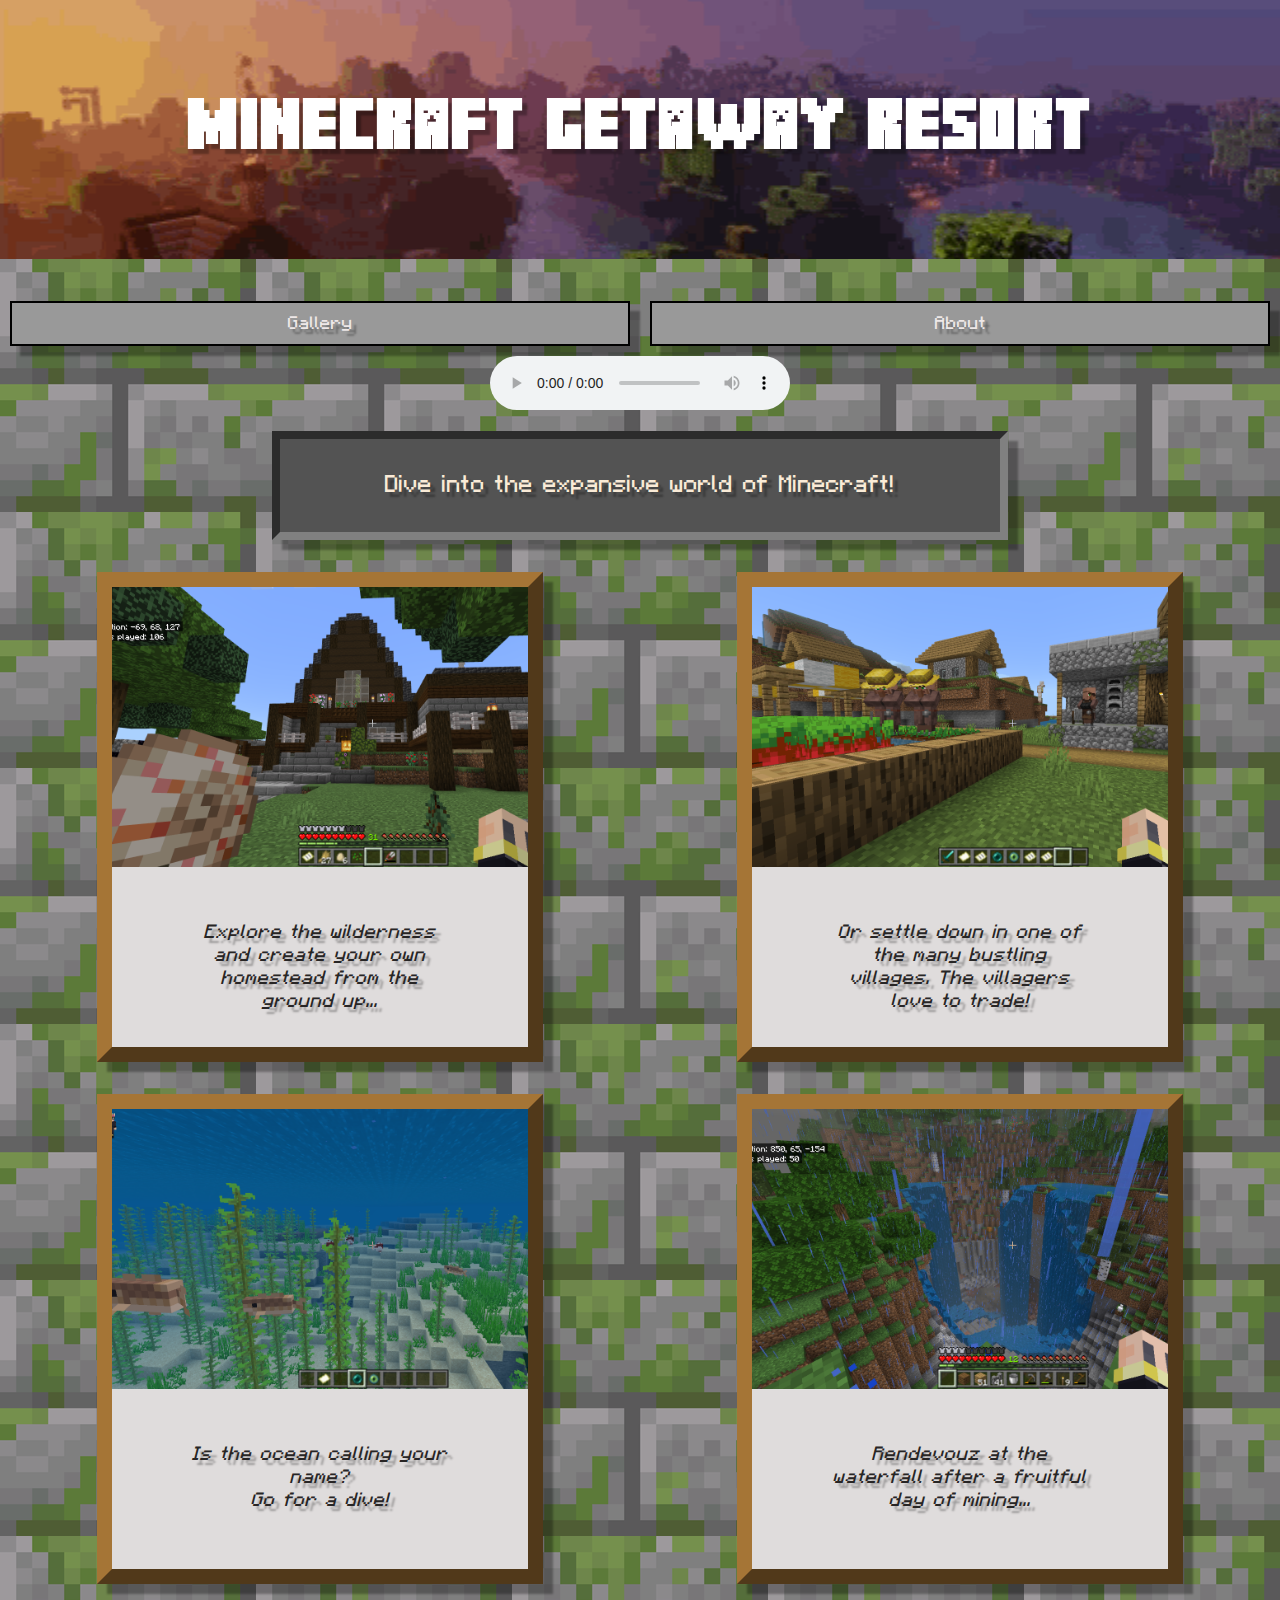
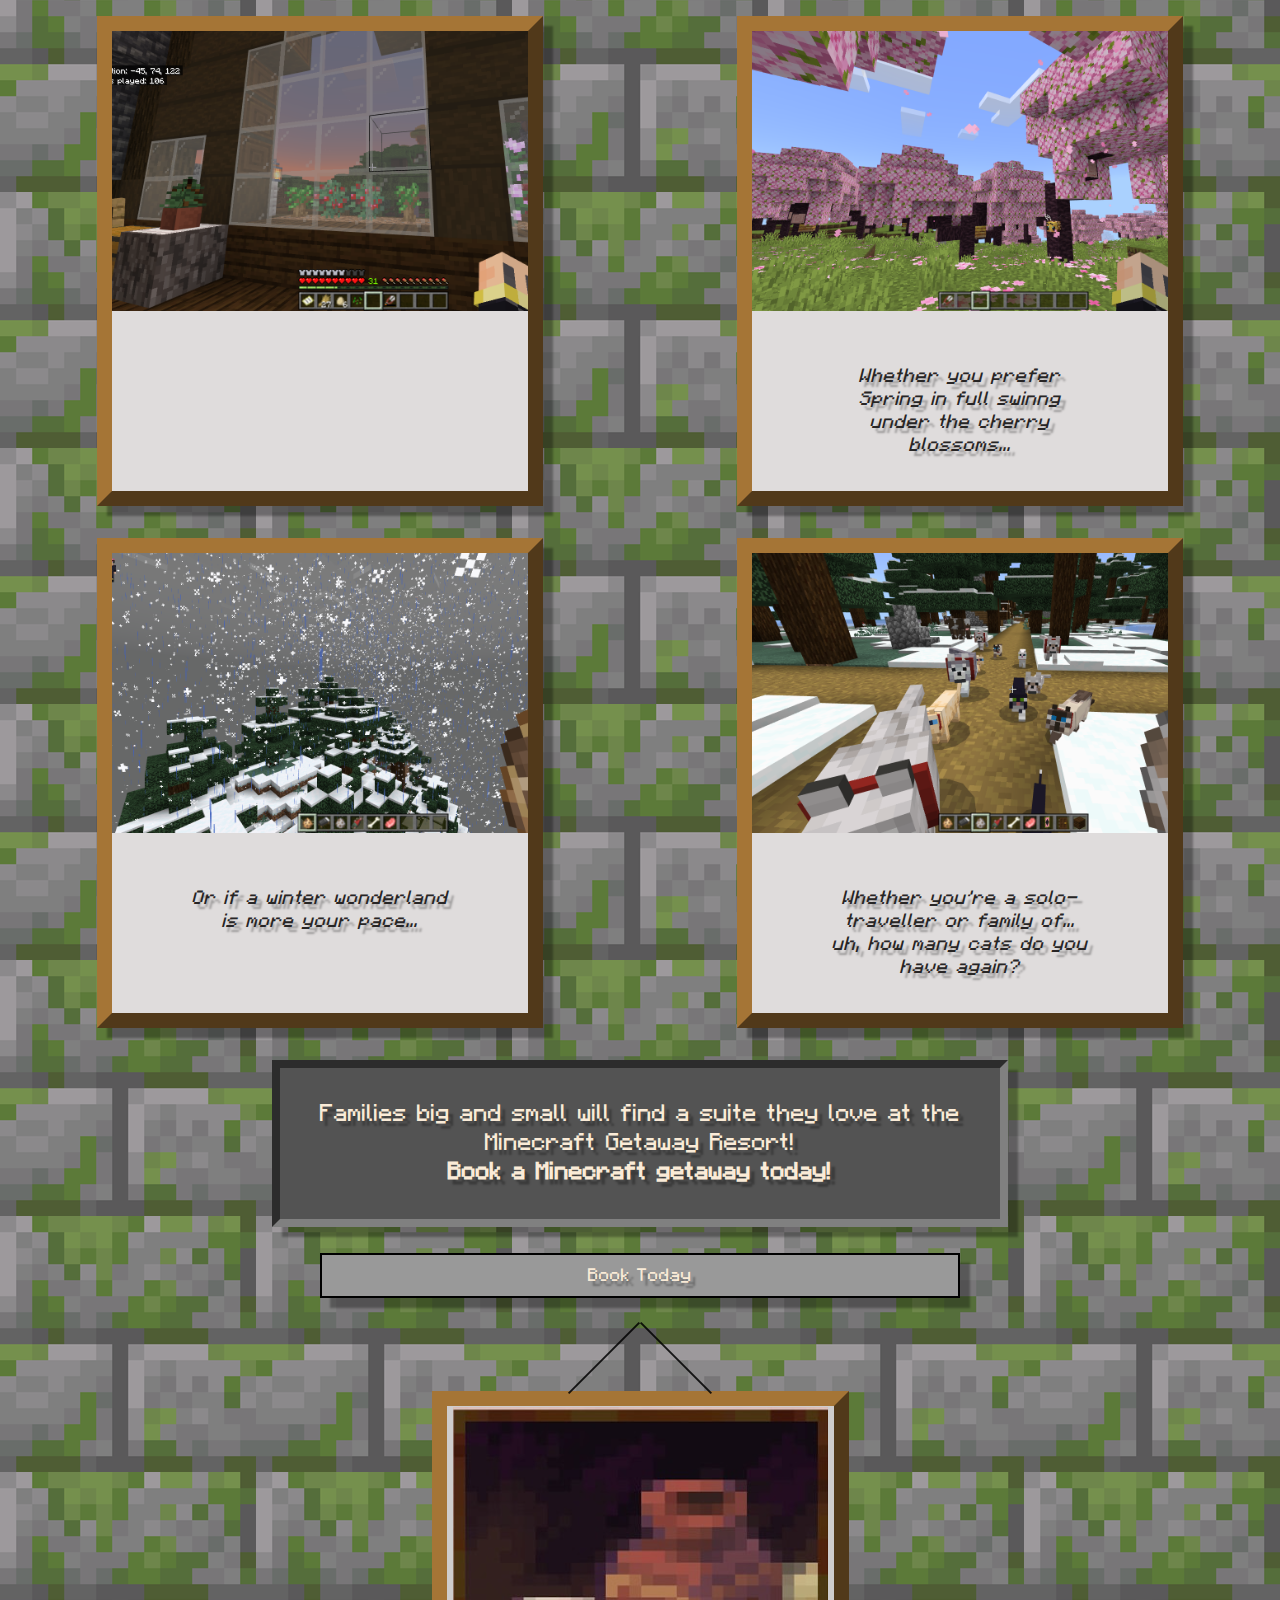
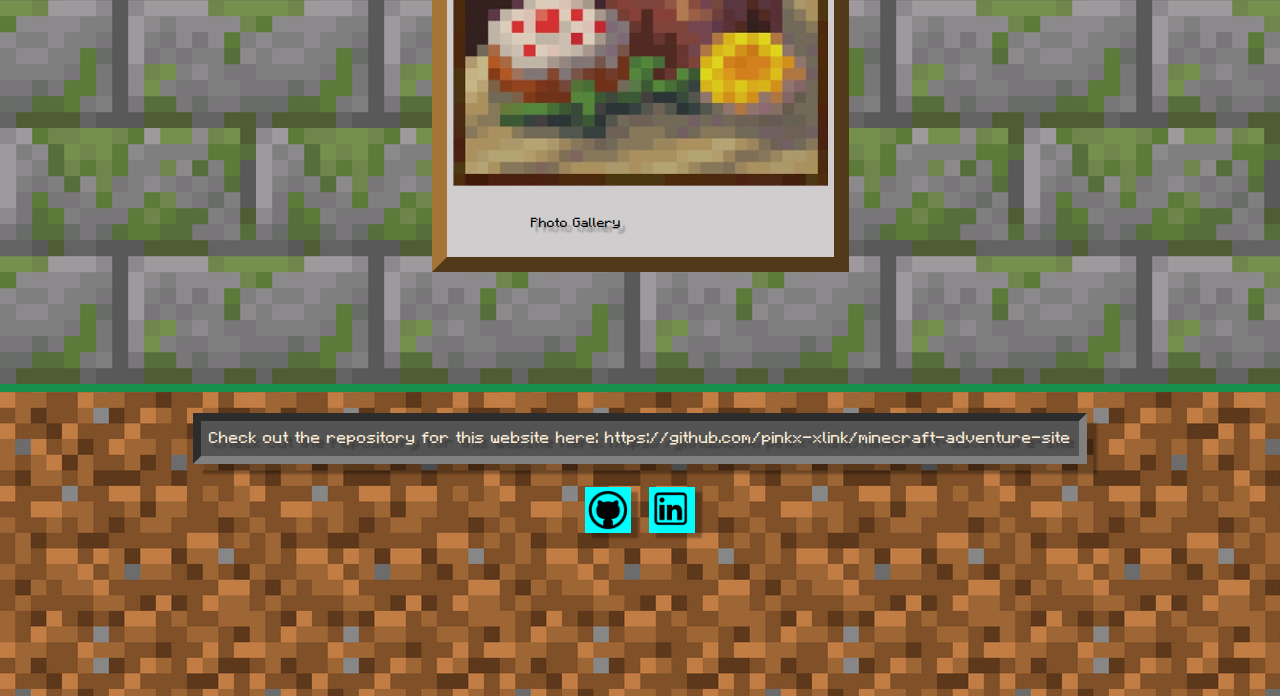
==== commit 62f8b02e: "Create text-block div class and stylize its divs; delete unnecessary <p> element and move .text-bloc" ====
--- a/index.html
+++ b/index.html
@@ -20,8 +20,9 @@
         </audio>
     </div>
 
+    <p class="text-block">Dive into the expansive world of Minecraft!</p>
+    
     <div class="homepage-text-container">
-        <p>Dive into the expansive world of Minecraft!</p>
         <p class="frame">
             <img src="assets/screenshots/home.png">
             <i>Explore the wilderness and create your own homestead from the ground up... </i>
@@ -55,17 +56,18 @@
             <img src="assets/screenshots/cats-and-dogs.png">
             <i>Whether you're a solo-traveller or family of... <br> uh, how many cats do you have again?</i>
         </p>
-        <p>
-            Families big and small will find a
-             suite they love at the Minecraft Getaway 
-             Resort! 
-            <br>
-            <b>Book a Minecraft getaway today!</b>
-        </p>
+        
     </div>
-    <button class="mc-button">Book Today</button>
-    <p>Explore whimiscal and fascinating underground caves, build raport and friendships with the local villagers, teleport to new worlds, and much more! </p>
-   
+    
+    <p class="text-block">
+        Families big and small will find a
+         suite they love at the Minecraft Getaway 
+         Resort! 
+        <br>
+        <b>Book a Minecraft getaway today!</b>
+    </p>
+    <button class="mc-button" id="book-today-btn">Book Today</button>
+
     <div class="painting">
         <div class="slanted-lines">
             <div class="slanted-line-left"></div>
--- a/style.css
+++ b/style.css
@@ -39,6 +39,12 @@
     background-repeat: no-repeat;
 }
 
+.text-block {
+    width: 55%;
+    padding-top: 2rem;
+    padding-bottom: 2rem;
+    font-size: x-large;
+}
 .painting {
     display: flex;
     flex-direction: column;
@@ -191,6 +197,10 @@
     padding-top: 2rem;
     padding-bottom: 2rem;
 }
+
+#book-today-btn {
+    width: 50%;
+}
   
 footer {
     height: 19rem;
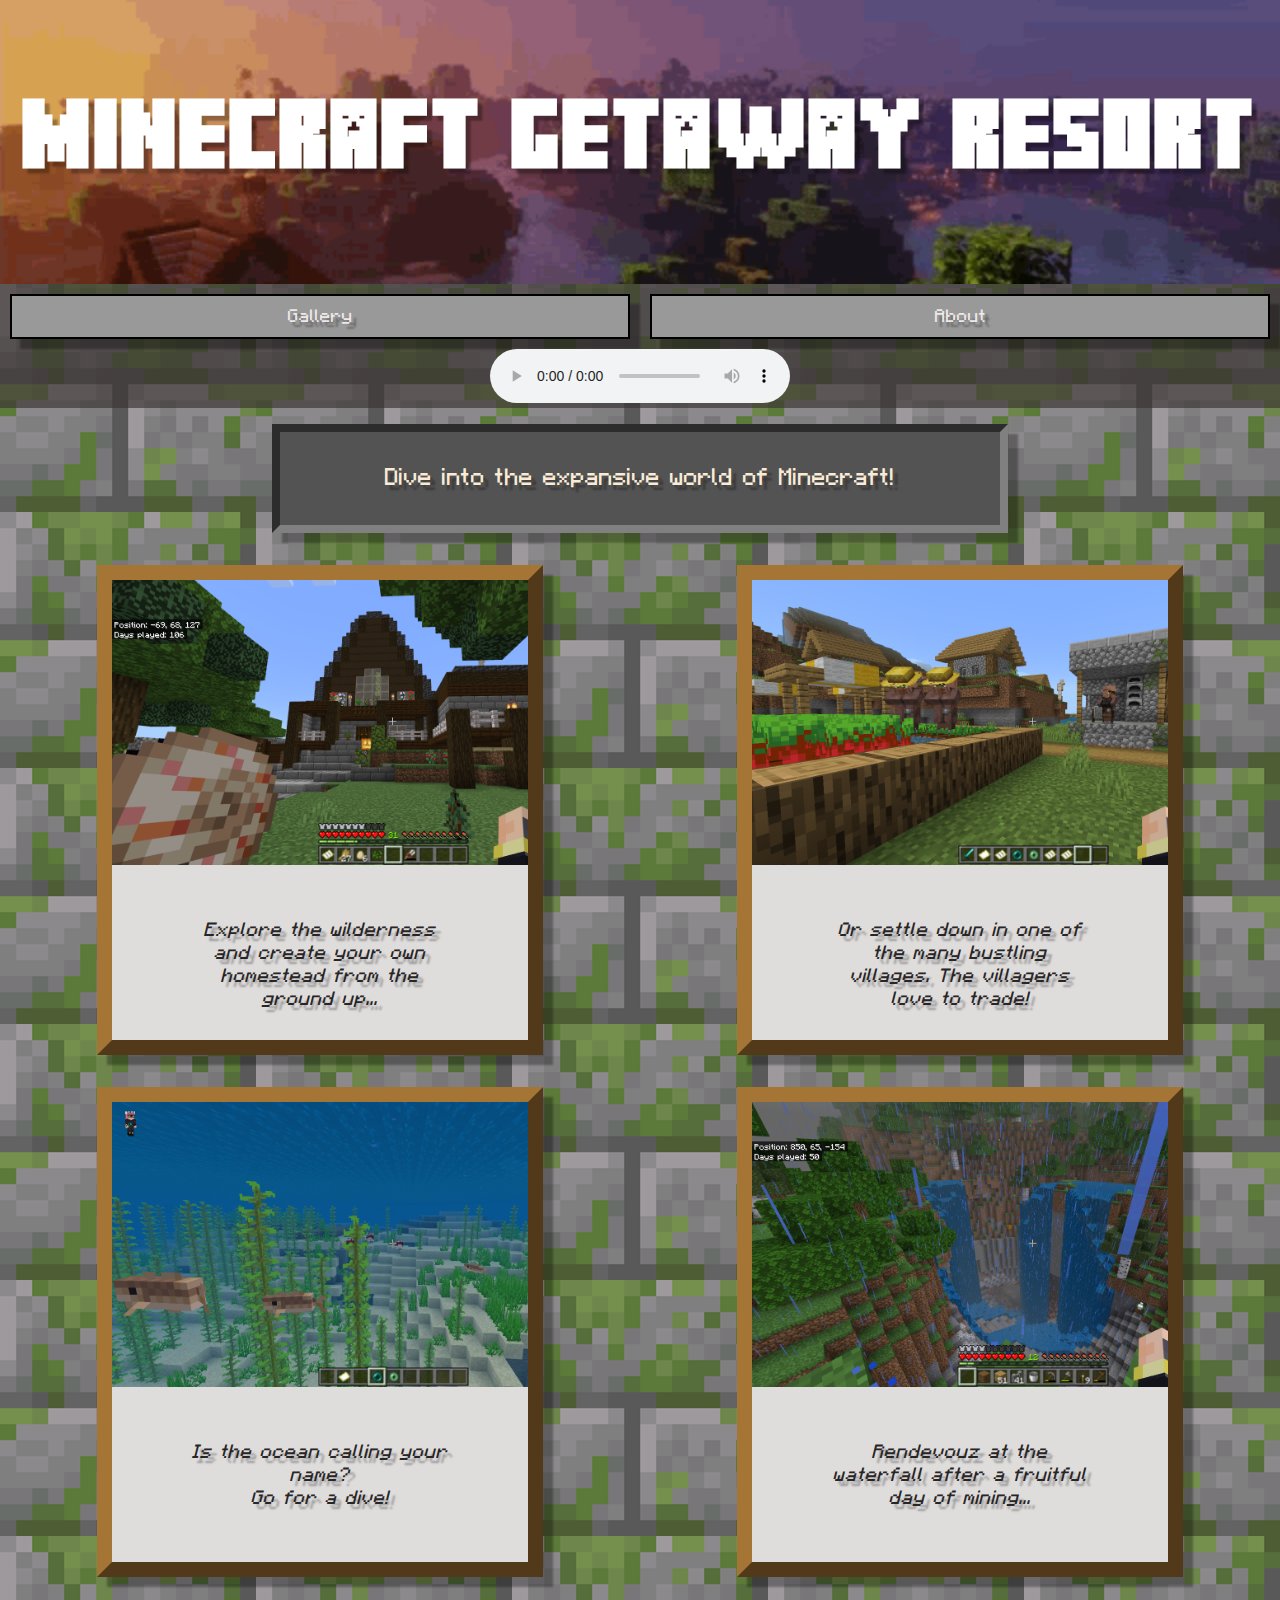
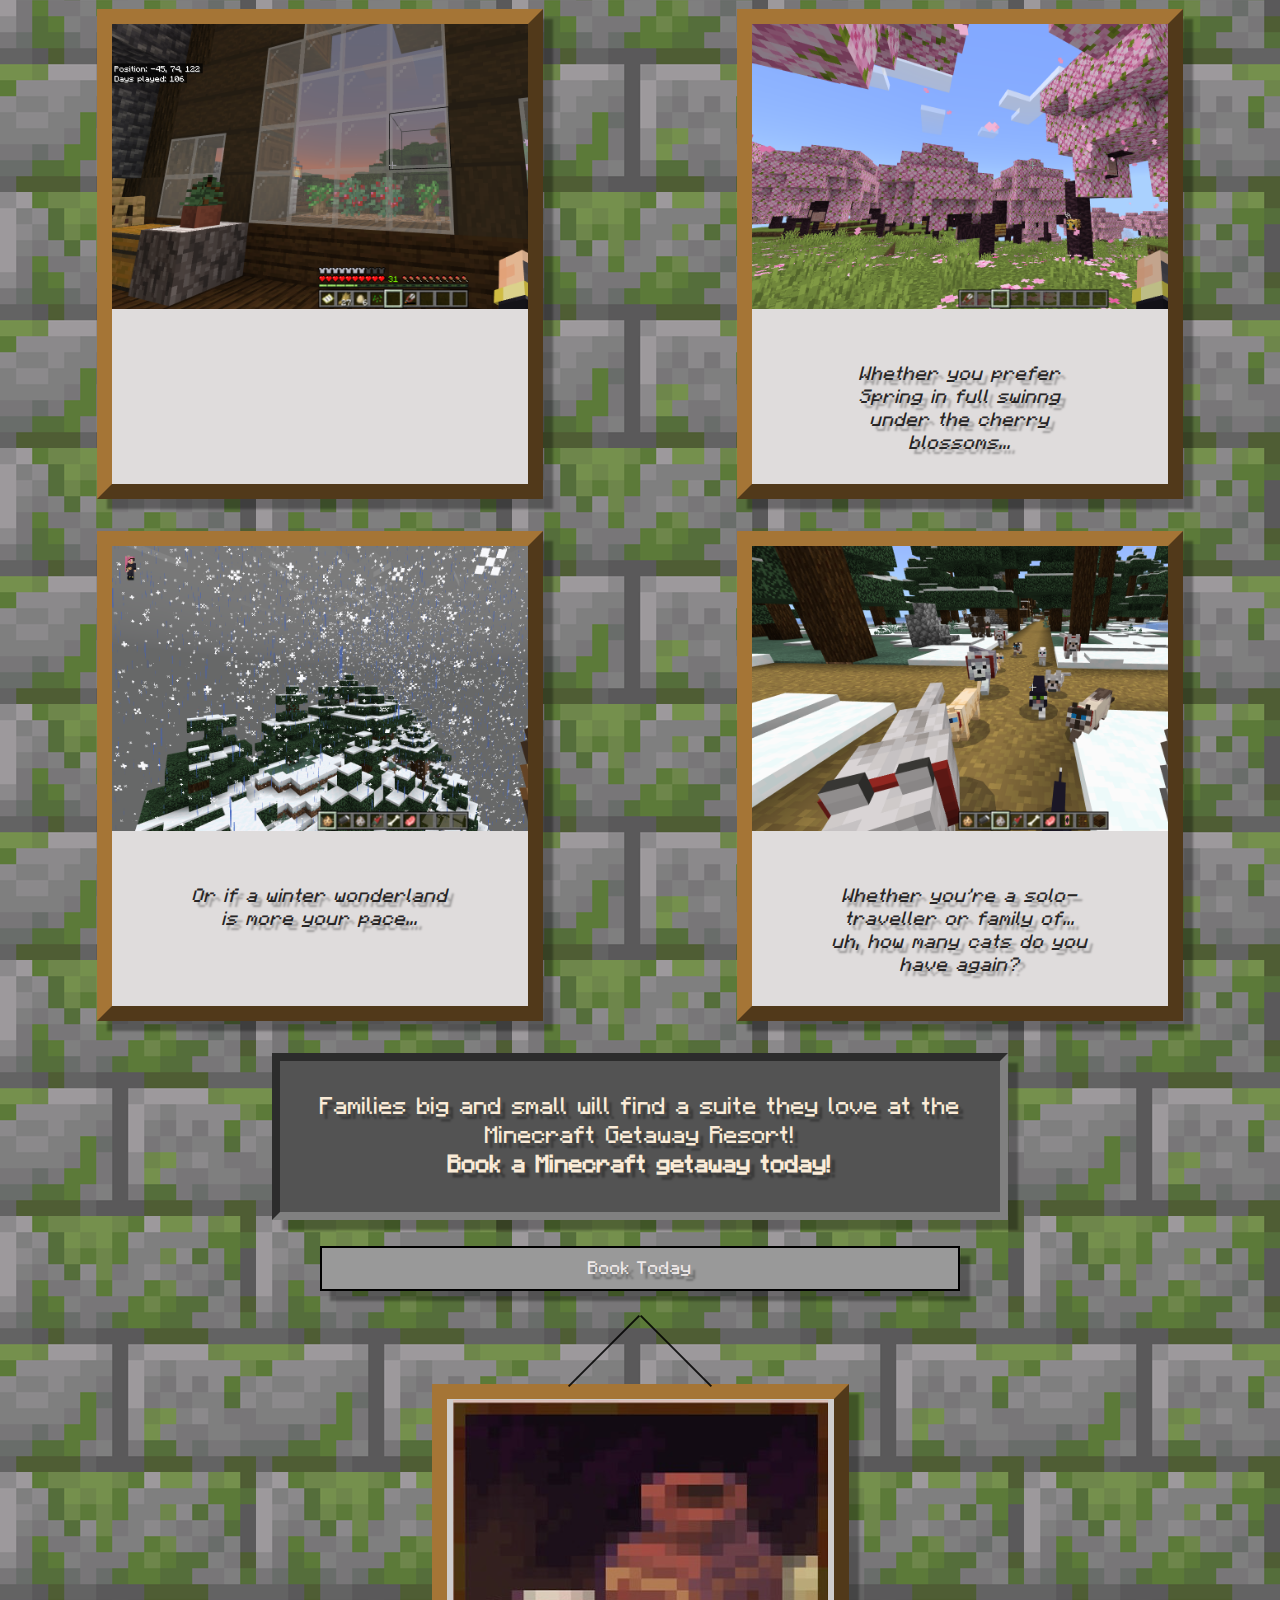
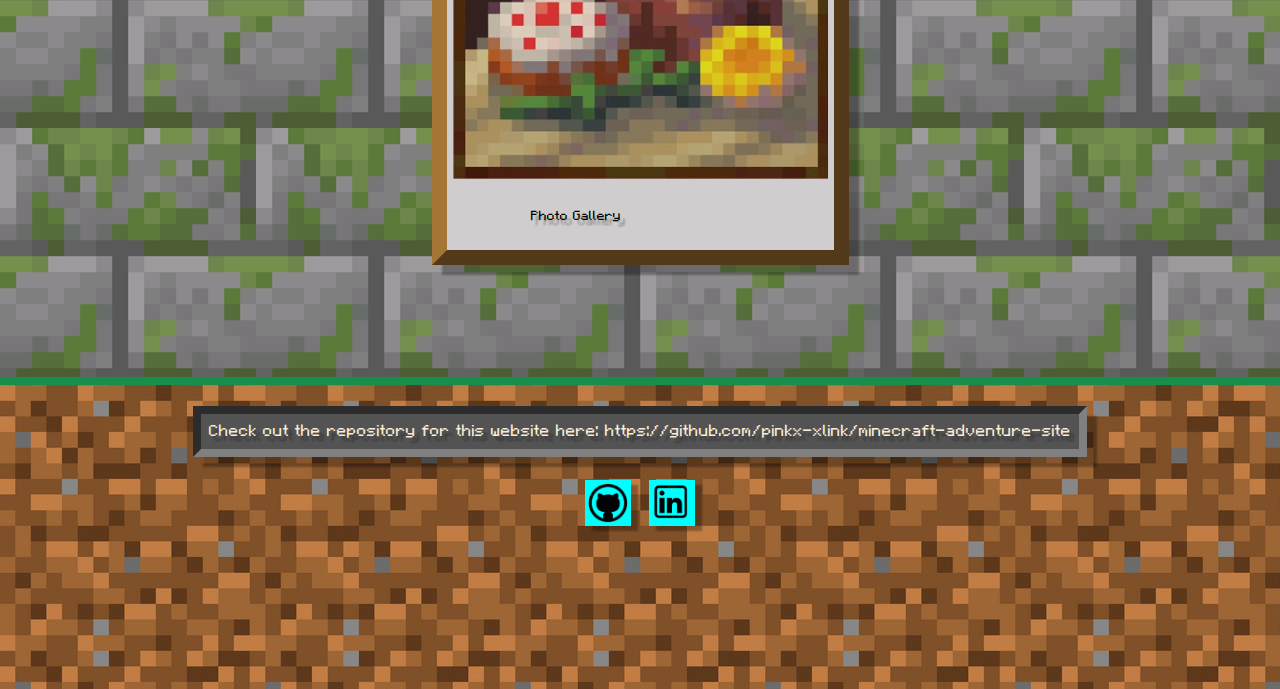
==== commit 9f49f9a6: "Add a href to Book Today button that redirects to the official Minecraft website" ====
--- a/index.html
+++ b/index.html
@@ -22,7 +22,7 @@
 
     <p class="text-block">Dive into the expansive world of Minecraft!</p>
     
-    <div class="homepage-text-container">
+    <div class="hero-section-container">
         <p class="frame">
             <img src="assets/screenshots/home.png">
             <i>Explore the wilderness and create your own homestead from the ground up... </i>
@@ -66,7 +66,8 @@
         <br>
         <b>Book a Minecraft getaway today!</b>
     </p>
-    <button class="mc-button" id="book-today-btn">Book Today</button>
+    <button class="mc-button" id="book-today-btn">
+        <a href="https://www.minecraft.net/en-us" target="_blank">Book Today</a></button>
 
     <div class="painting">
         <div class="slanted-lines">
--- a/style.css
+++ b/style.css
@@ -26,19 +26,20 @@
     margin-bottom: 3rem;
 }
 h1 {
+    font-size: 6rem;
     font-family: 'Minecrafter', sans-serif;
     color: white;
     width: 100%;
 }
 .index-h1 {
-    font-size: 70px;
-    margin-bottom: 2rem;
     background-image: url('assets/aerial-view-minecraft-sammear.gif');
     background-size: cover;
     background-position: center;
     background-repeat: no-repeat;
 }
-
+.mc-buttons {
+    background-color: rgba(59, 51, 51, 0.651);
+}
 .text-block {
     width: 55%;
     padding-top: 2rem;
@@ -72,6 +73,7 @@
     margin-top: -17px;
     background-color: #cfcdcd;
     border: 15px outset rgb(165, 117, 54);
+    box-shadow: 10px 10px 2px rgba(0, 0, 0, 0.3);
     margin-bottom: 7rem;
 }
 #gallery-slideshow-btn > p {
@@ -100,14 +102,13 @@
 
 .frame {
     background-color: rgb(223, 220, 220);
-    
     border: 15px outset rgb(165, 117, 54);
 }
-.homepage-text-container > p:hover {
+.hero-section-container > p:hover {
     transform: scale(1.2);
     transition: transform 0.3s ease;
 }
-.homepage-text-container {
+.hero-section-container {
     display: grid;
     grid-template-columns: repeat(2, 1fr);
     grid-template-rows: repeat(2rem);
@@ -115,7 +116,7 @@
     justify-items: center;
 
 }
-.homepage-text-container > p {
+.hero-section-container > p {
     font-size: larger;
     width: 40%;
     padding: 5rem;
@@ -123,10 +124,10 @@
     box-shadow: 10px 10px 2px rgba(0, 0, 0, 0.3);
     max-height: 300px;
 }
-.homepage-text-container > p > img {
+.hero-section-container > p > img {
     /* Hides the top of the screenshot */
     height: 300px;
-    margin: -100px 0 0 -100px;
+    margin: -95px 0 0 -80px;
     padding-bottom: 3rem;
 }
 p {
@@ -299,17 +300,17 @@
         padding-left: 1rem;
         padding-right: 1rem;
     }
-    .homepage-text-container {
+    .hero-section-container {
         display: flex;
         flex-direction: column;
         width: 90%;
     }
     
-    .homepage-text-container > p:hover {
+    .hero-section-container > p:hover {
         transform: none;
         
     }
-    .homepage-text-container > p {
+    .hero-section-container > p {
         max-height: 600px;
     }
     
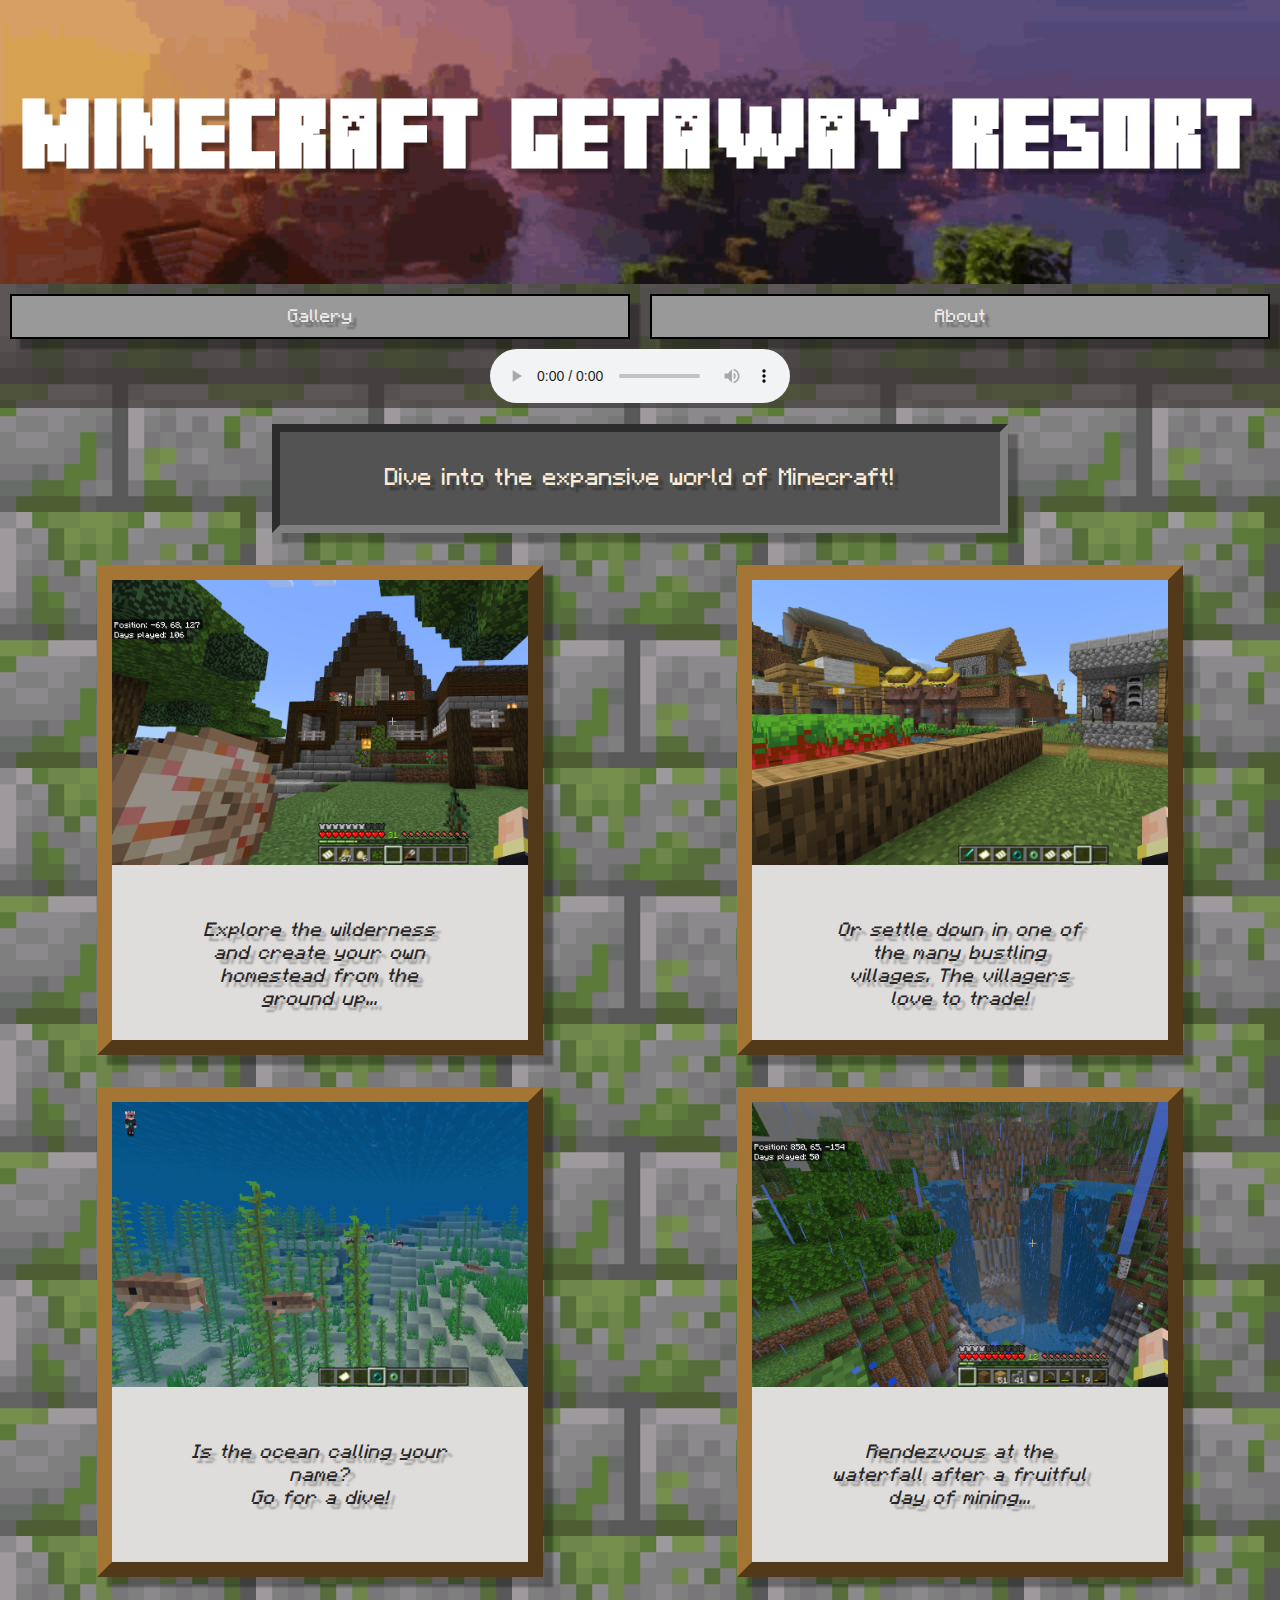
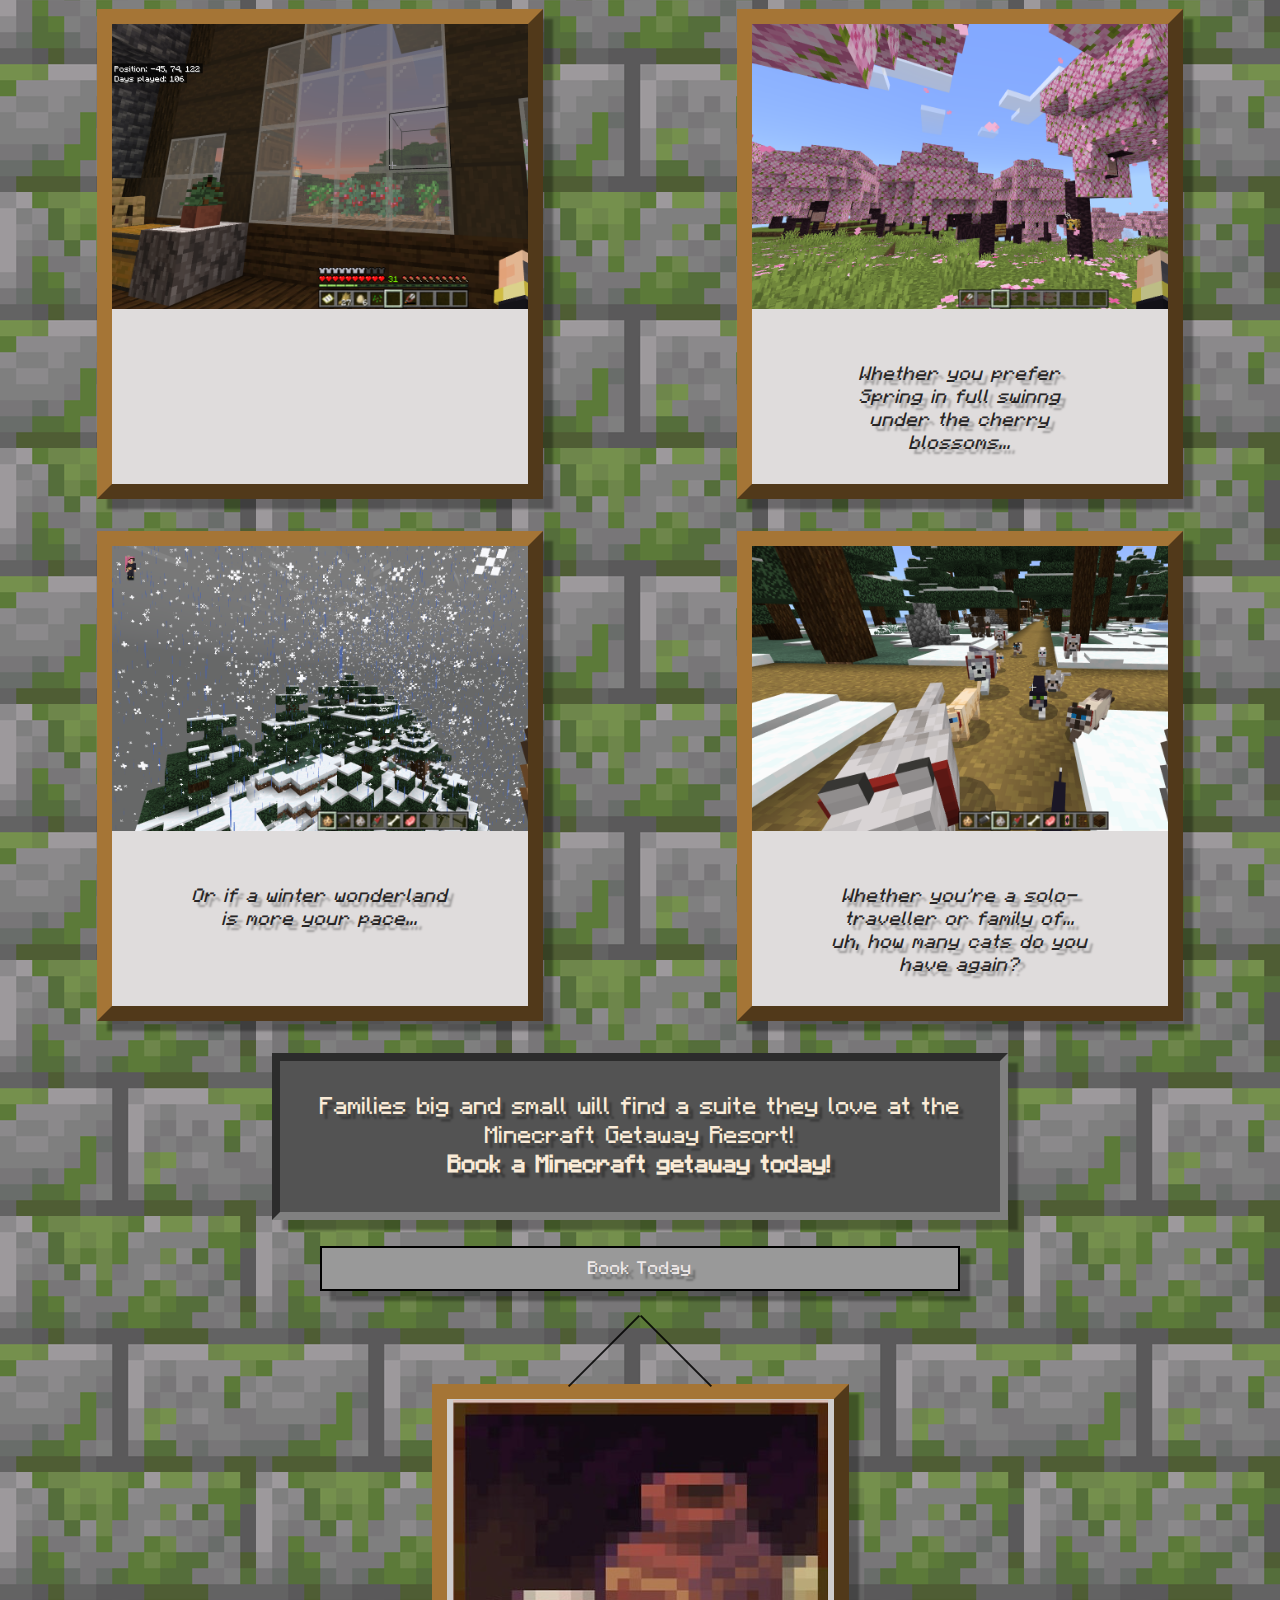
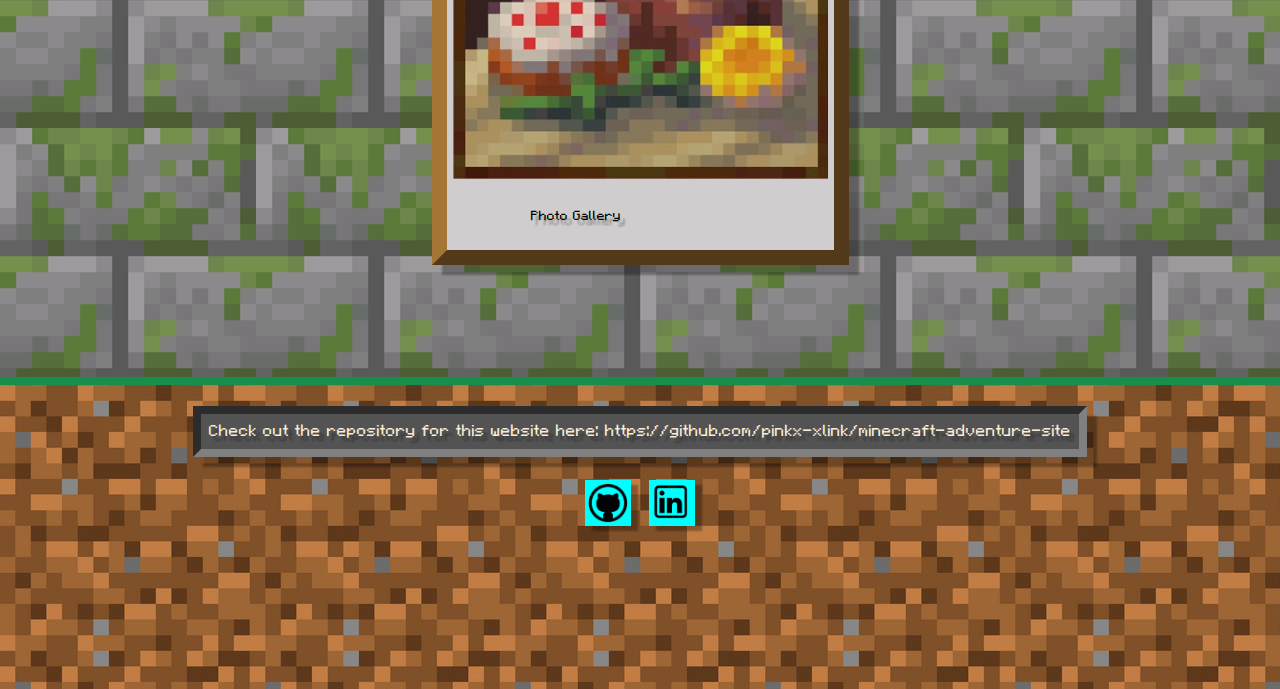
==== commit bc1a34dd: "Correct spelling error" ====
--- a/index.html
+++ b/index.html
@@ -37,7 +37,7 @@
         </p>
         <p class="frame">
             <img src="assets/screenshots/waterfall-in-the-rain.png">
-            <i>Rendevouz at the waterfall after a fruitful day of mining...</i>
+            <i>Rendezvous at the waterfall after a fruitful day of mining...</i>
         </p>
         <p class="frame" id="home-bedroom-frame"> 
                 <img src="assets/screenshots/home-window-view.png" class="home-img1">
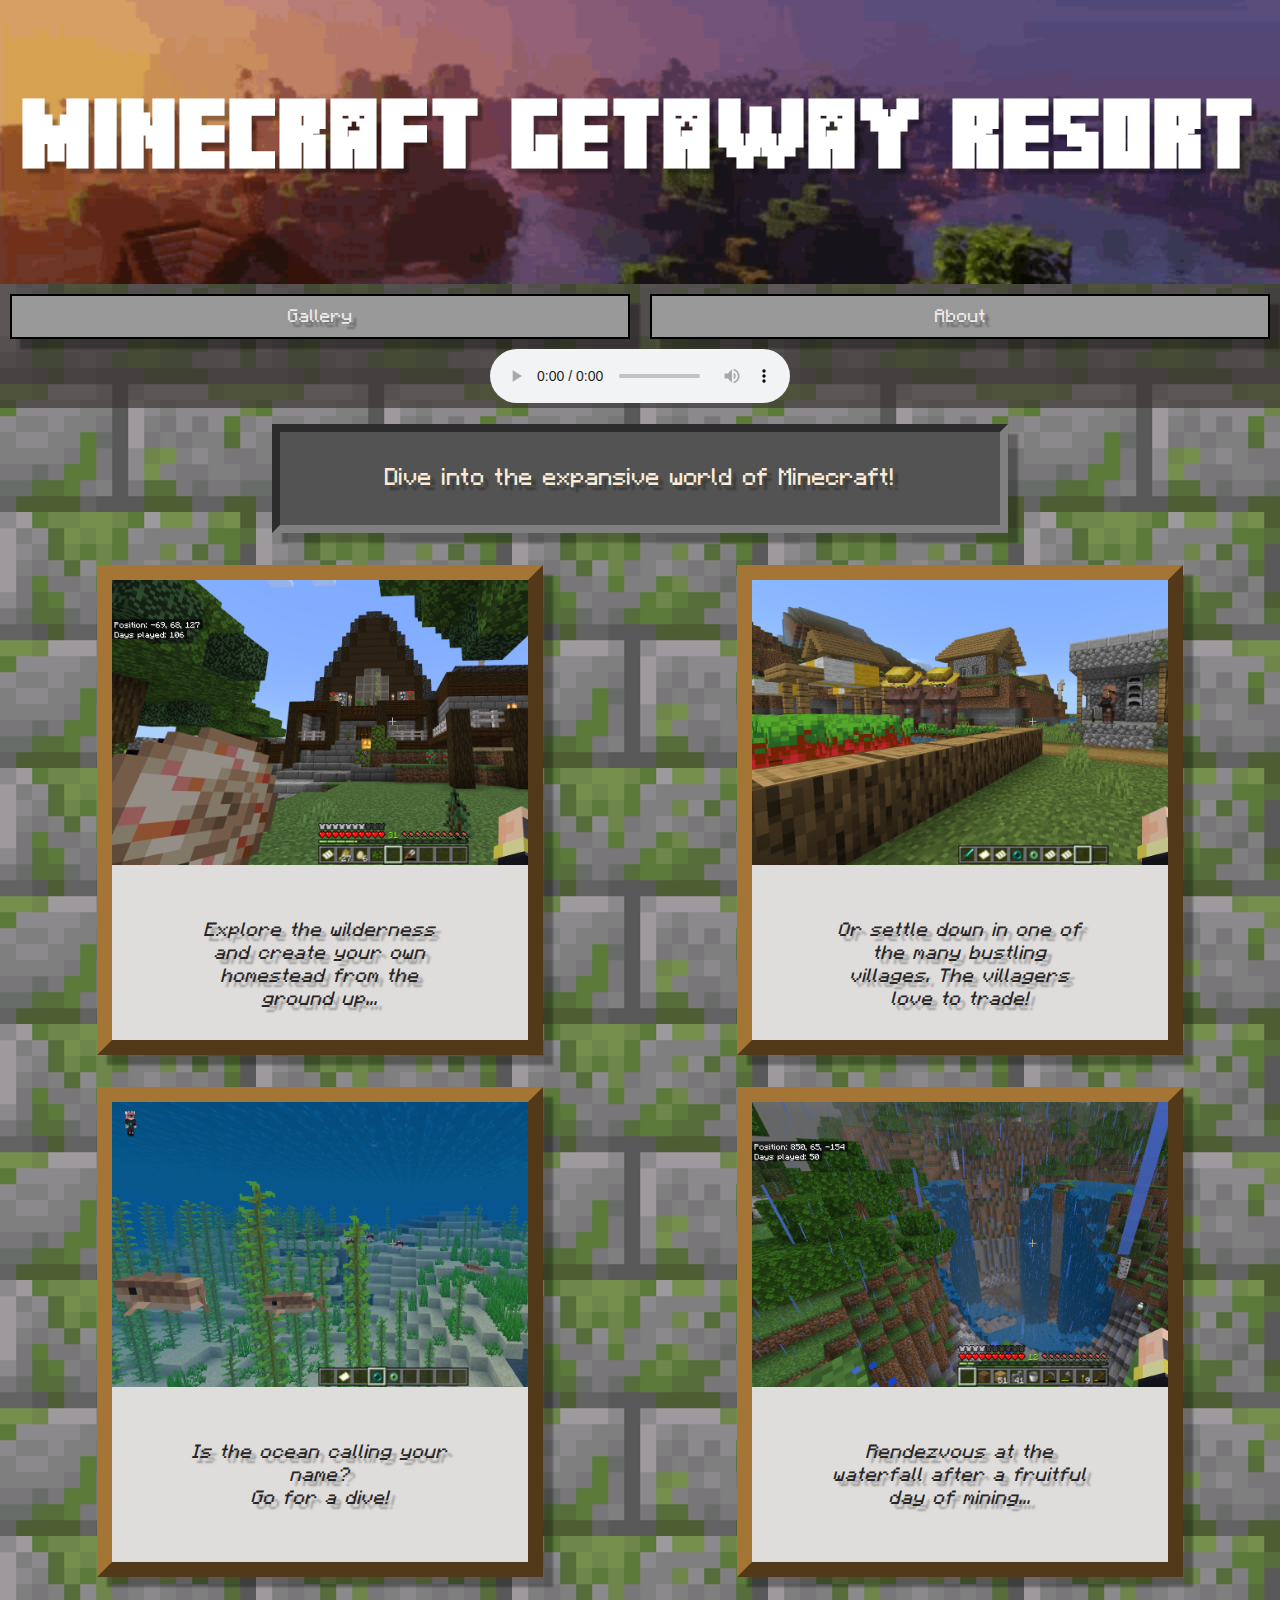
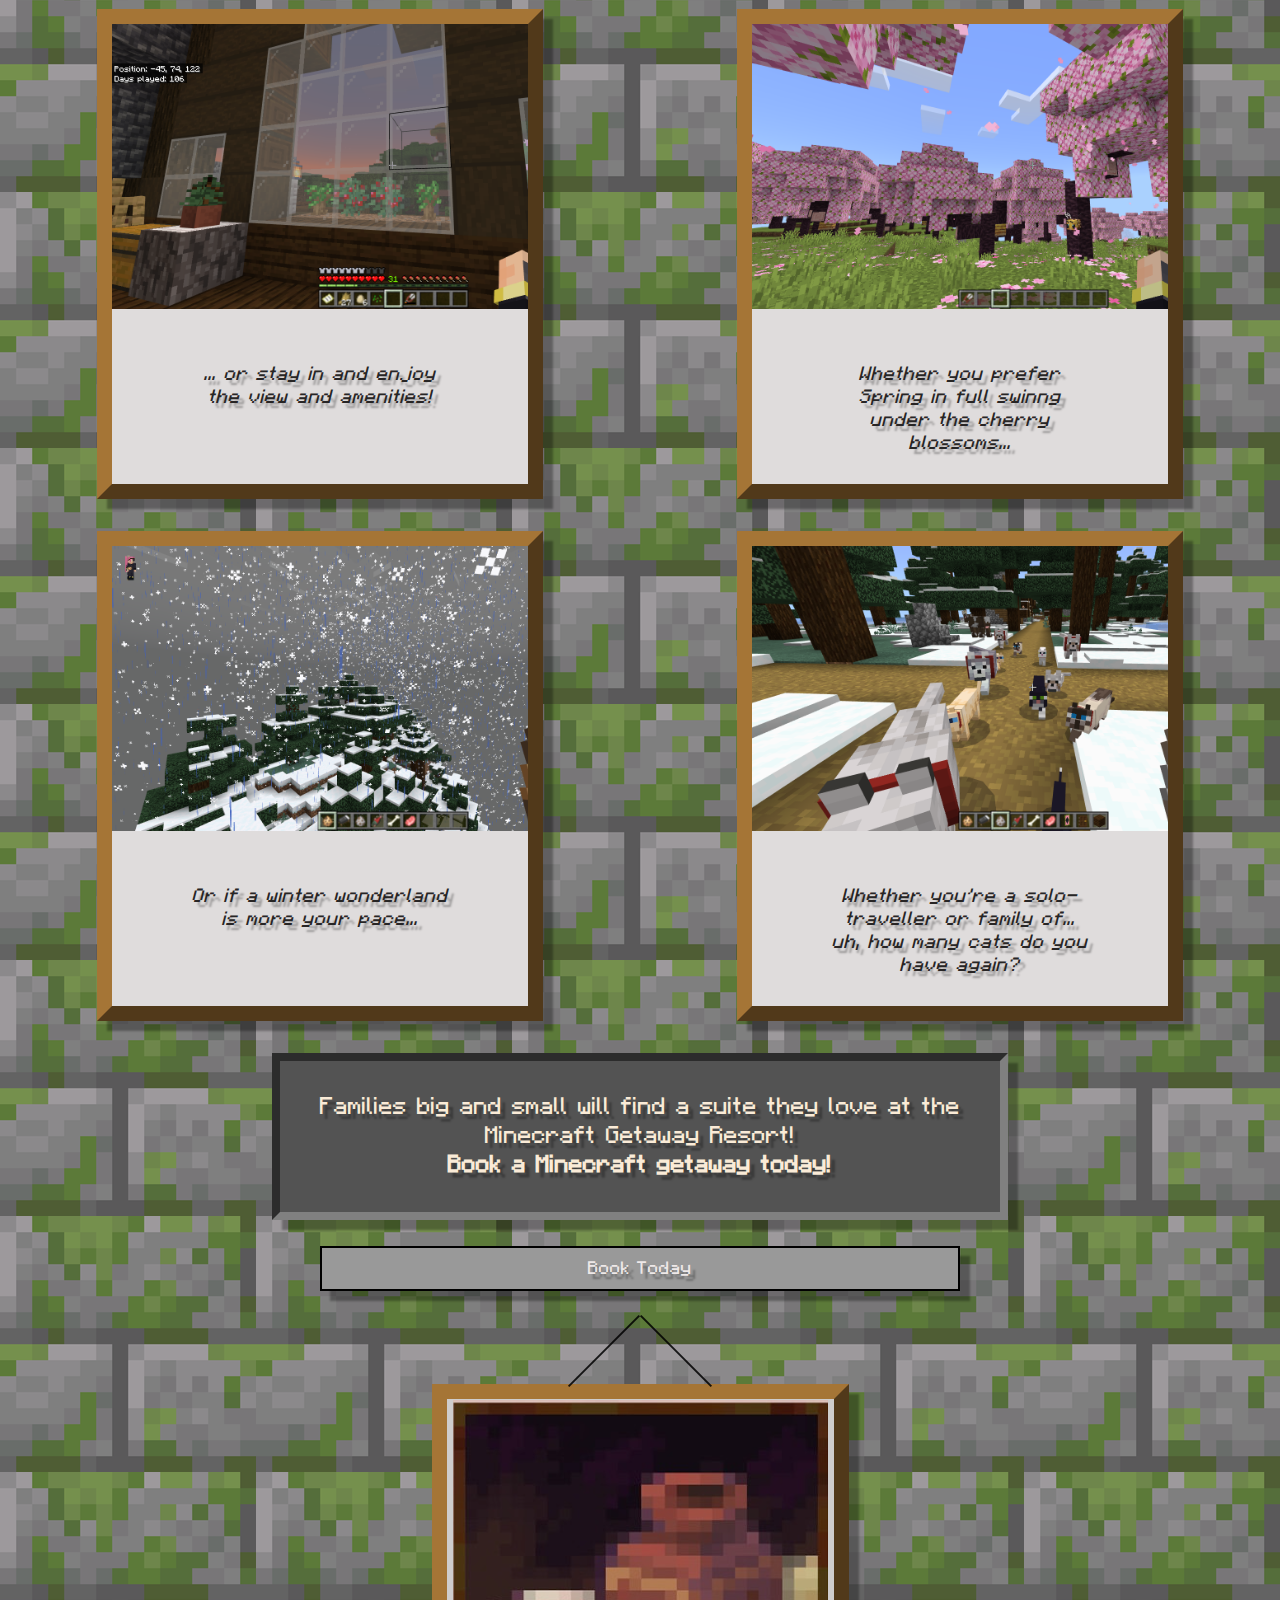
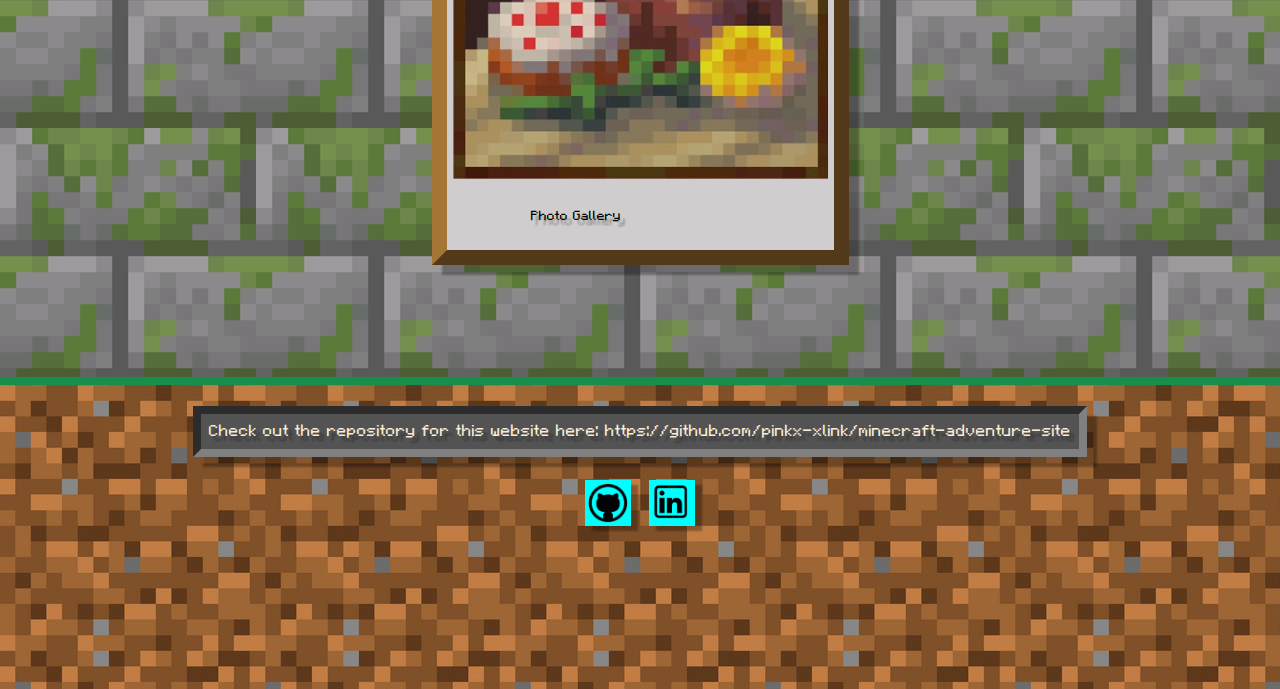
==== commit bc3ba709: "Remove second image from hero card" ====
--- a/index.html
+++ b/index.html
@@ -39,9 +39,8 @@
             <img src="assets/screenshots/waterfall-in-the-rain.png">
             <i>Rendezvous at the waterfall after a fruitful day of mining...</i>
         </p>
-        <p class="frame" id="home-bedroom-frame"> 
+        <p class="frame"> 
                 <img src="assets/screenshots/home-window-view.png" class="home-img1">
-                <img src="assets/screenshots/home-bedroom.png" class="home-img2">
             <i>... or stay in and enjoy the view and amenities!</i>
         </p>
         <p class="frame">
